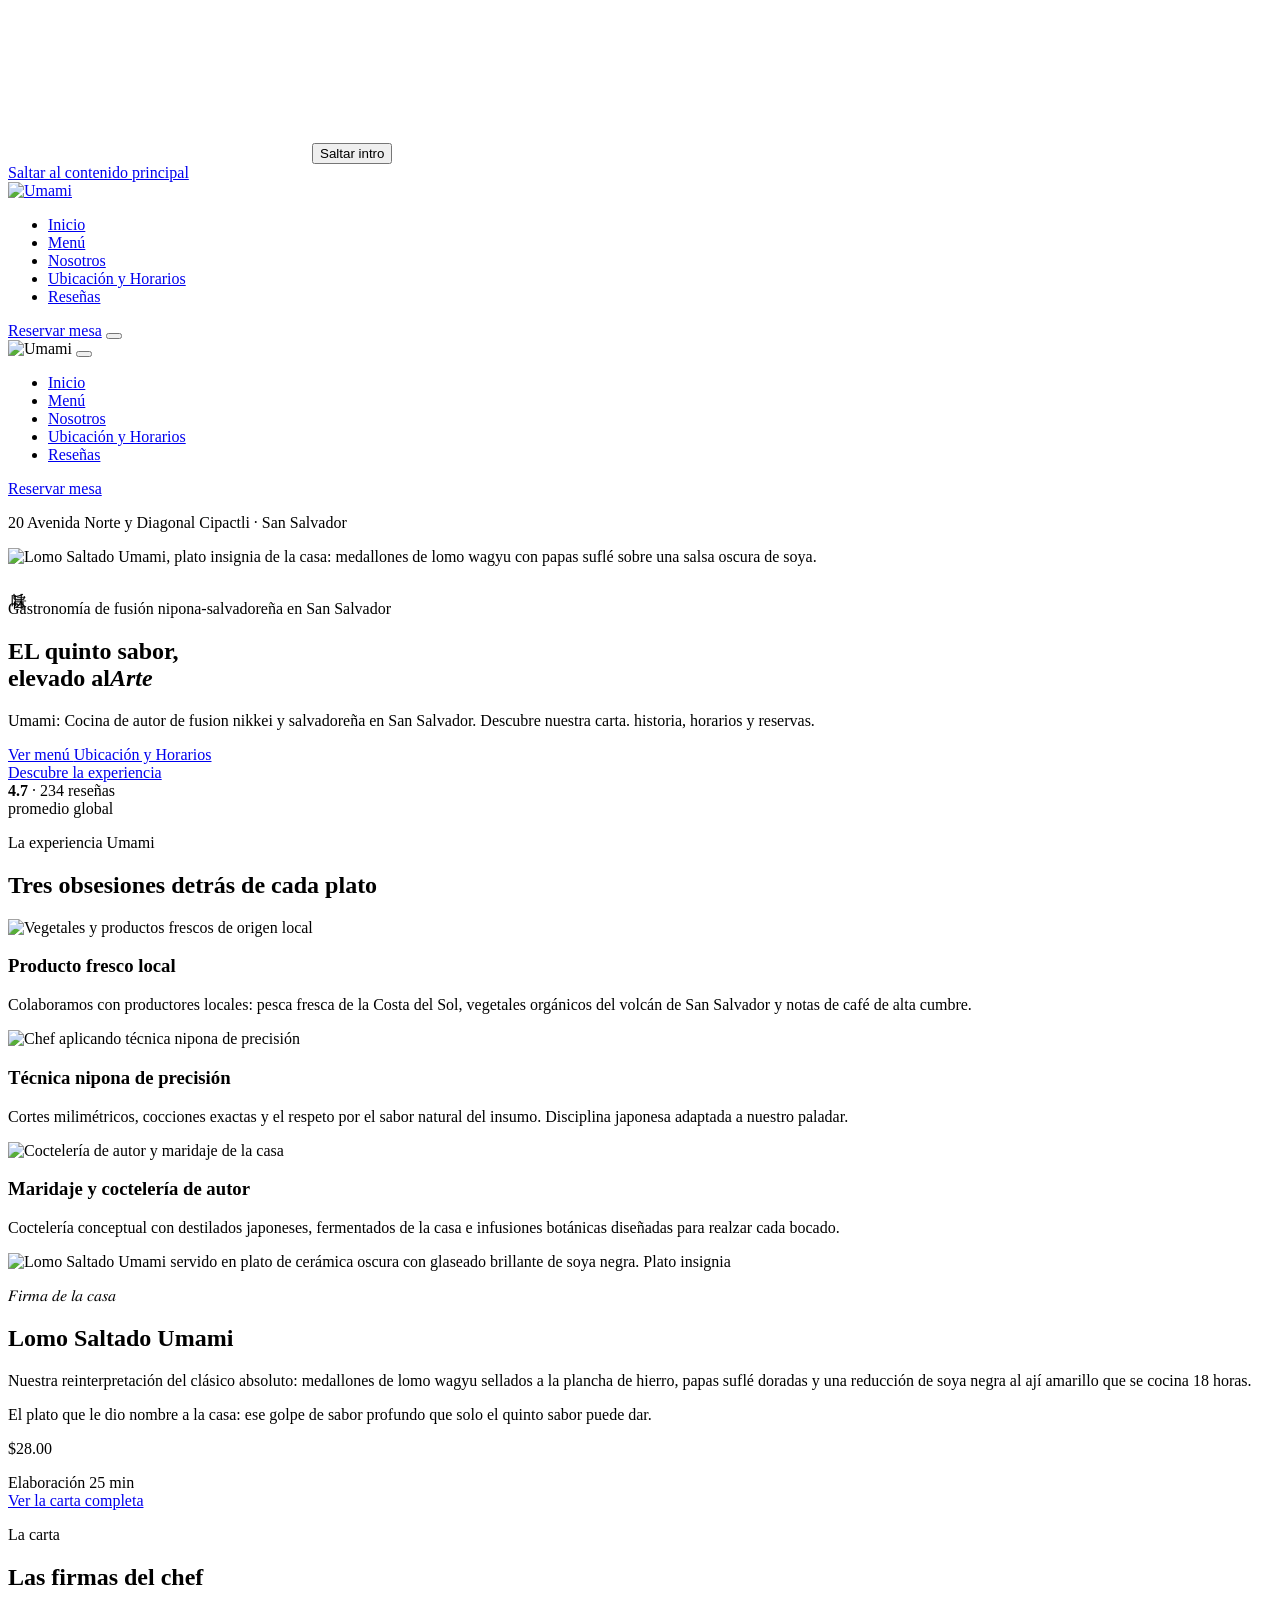
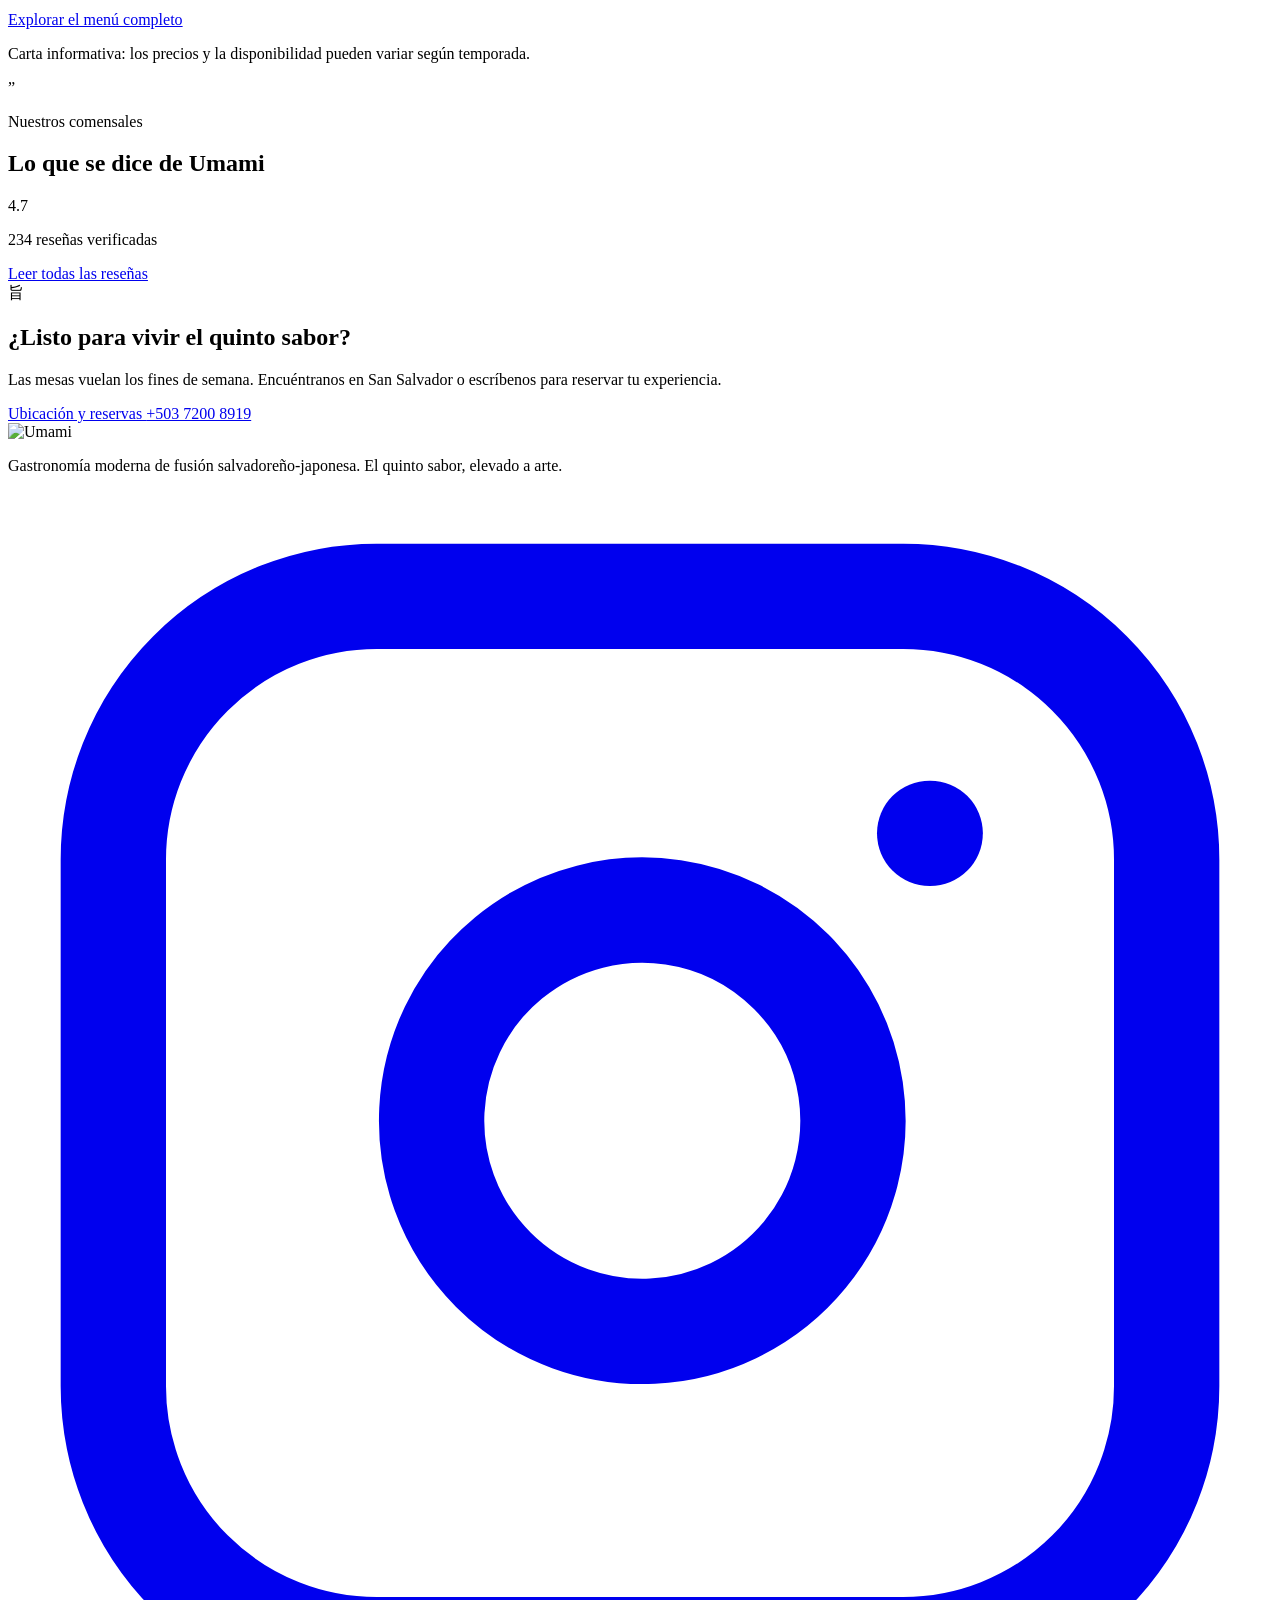
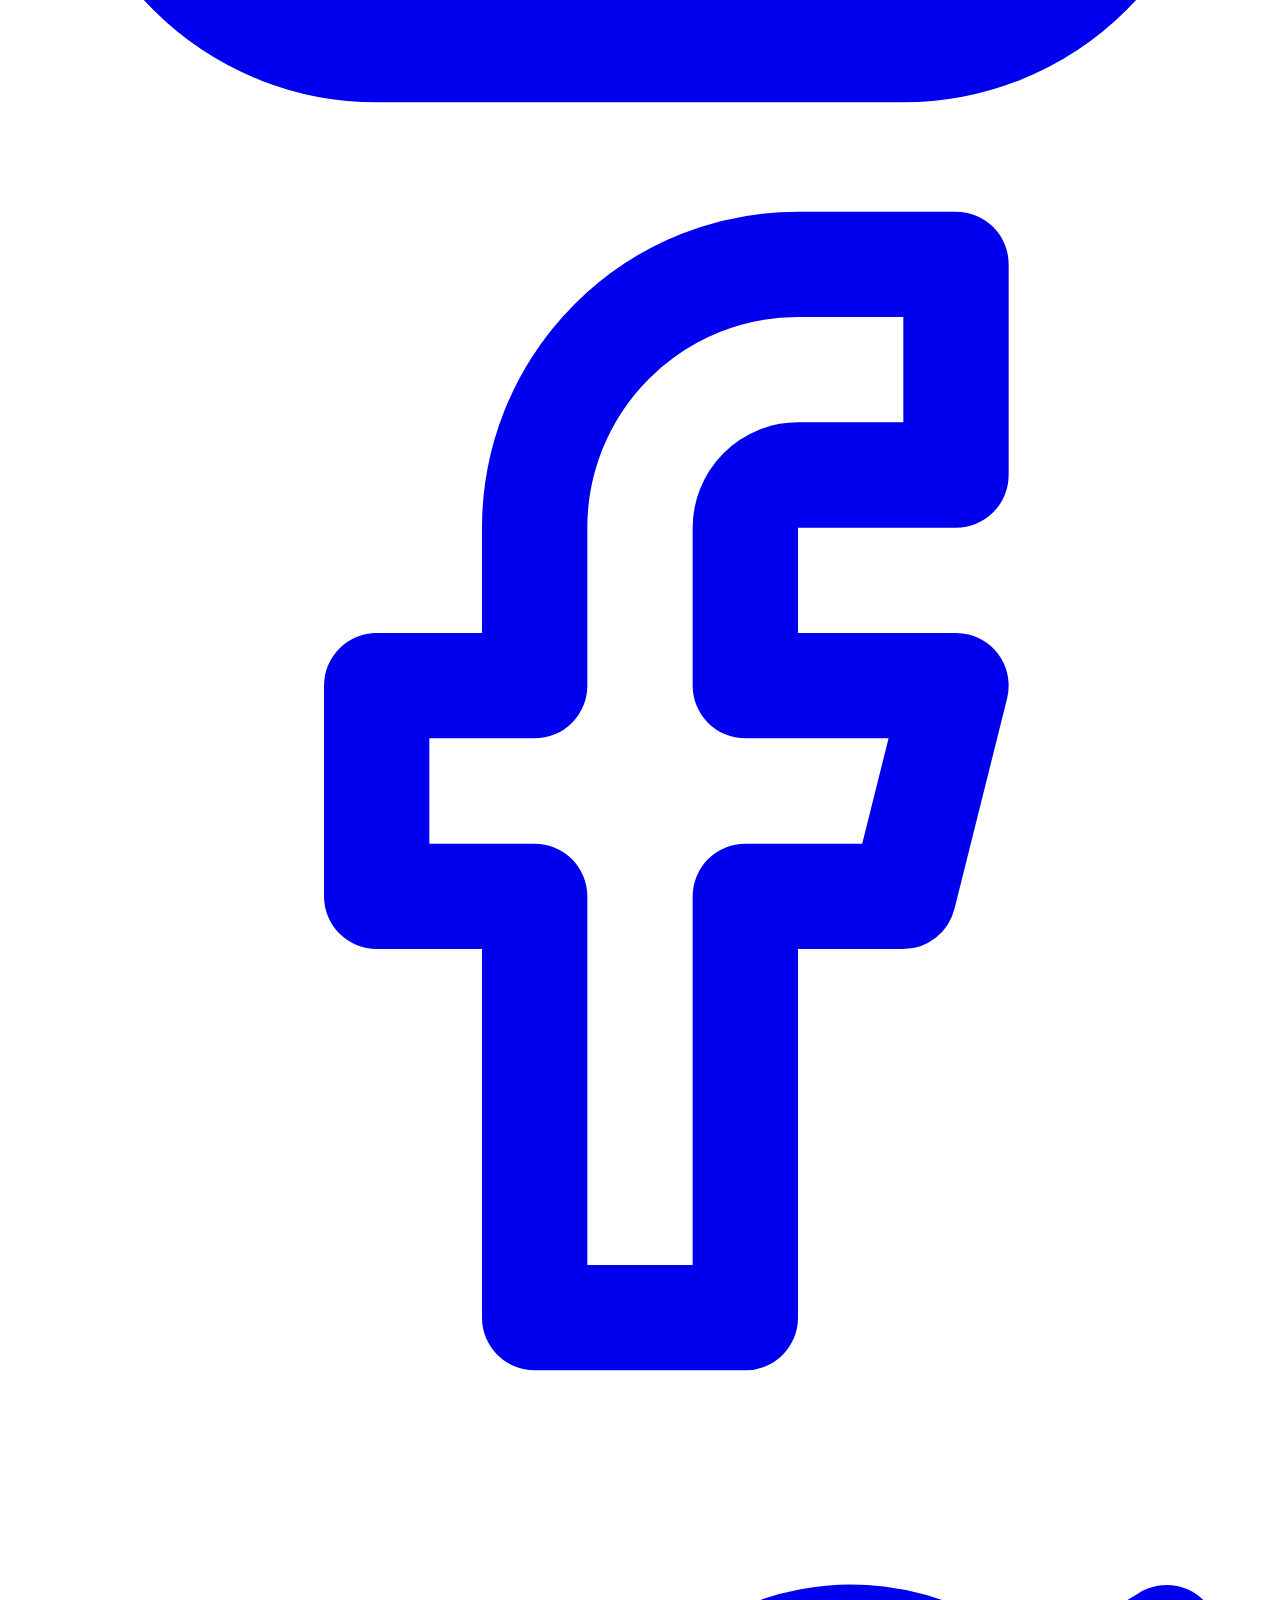
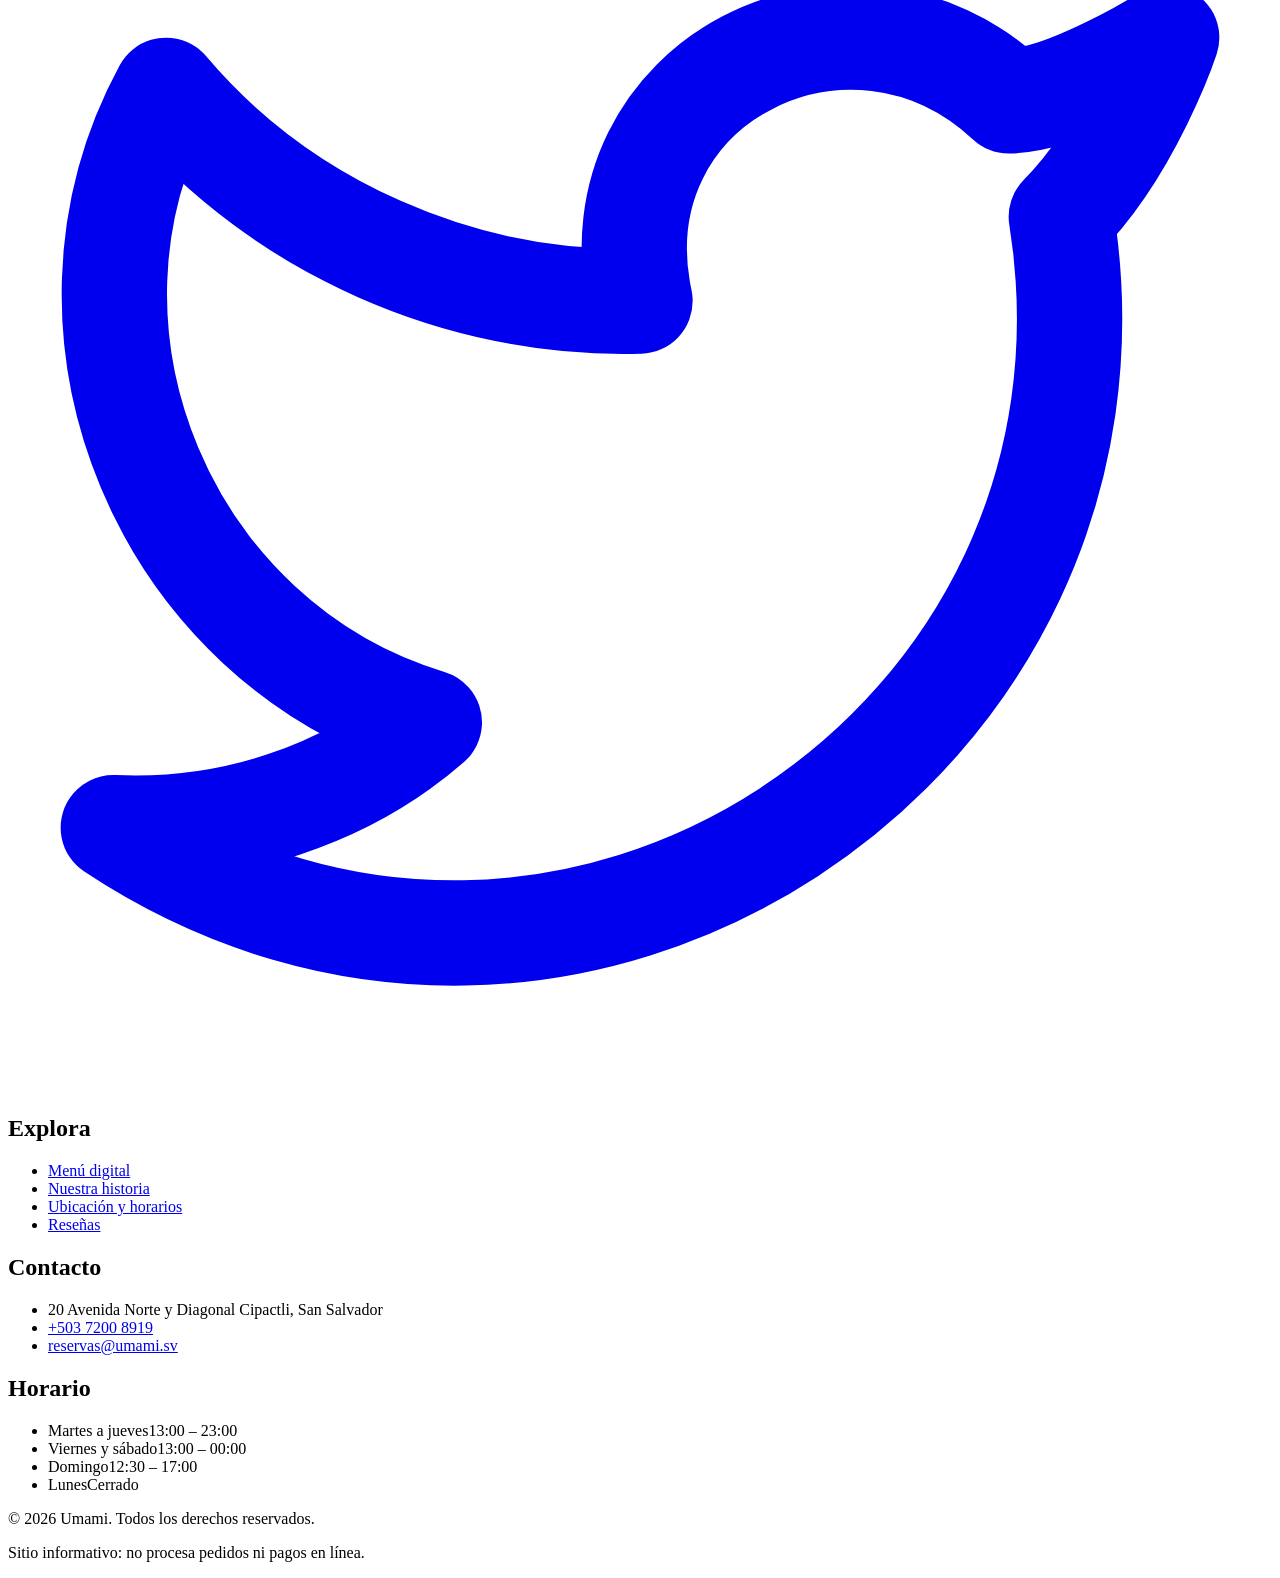
==== index.html @ e6227f7e "Fix typo in index.html text" ====
<!DOCTYPE html>
<html lang="es" class="scroll-smooth">
<head>
  <meta charset="UTF-8">
  <meta name="viewport" content="width=device-width, initial-scale=1.0">
  <title>Umami · Gastronomía de fusión salvadoreño-japonesa en San Salvador</title>
  <meta name="description" content="Umami: cocina de autor de fusión salvadoreño-japonesa en San Salvador. Descubre nuestra carta, historia, horarios y las reseñas de nuestros comensales.">
  <script>document.documentElement.classList.add('js');</script>
  <script>(function(){try{if(sessionStorage.getItem('umami_intro_visto')){document.documentElement.classList.add('intro-omitir');}}catch(e){}})();</script>
  <link rel="icon" type="image/svg+xml" href="assets/img/favicon.svg">
  <link rel="preconnect" href="https://fonts.googleapis.com">
  <link rel="preconnect" href="https://fonts.gstatic.com" crossorigin>
  <link href="https://fonts.googleapis.com/css2?family=Playfair+Display:ital,wght@0,500;0,600;0,700;1,500&family=Plus+Jakarta+Sans:wght@400;500;600;700&display=swap" rel="stylesheet">
  <script src="https://cdn.tailwindcss.com"></script>
  <script>
    tailwind.config = {
      theme: {
        extend: {
          colors: {
            terracota: { DEFAULT: '#E05A47', dark: '#C74736', deep: '#A93A2B', soft: '#FBEAE7' },
            oliva: { DEFAULT: '#4A5D4E', dark: '#38473B', ink: '#2F3B31', soft: '#EDF1EC' },
            dorado: { DEFAULT: '#D4AF37', light: '#E6CE7E' },
            crema: { DEFAULT: '#FDFBF7', sand: '#F4F4F2' },
            carbon: { DEFAULT: '#2B2B2B', soft: '#555555', mute: '#6E6A63' }
          },
          fontFamily: {
            display: ['"Playfair Display"', 'Georgia', 'serif'],
            sans: ['"Plus Jakarta Sans"', 'system-ui', 'sans-serif']
          }
        }
      }
    }
  </script>
  <link rel="stylesheet" href="assets/css/styles.css">
</head>
<body class="bg-crema text-carbon font-sans antialiased intro-activo">

  <!-- ═══════════ INTRO LOADER (video de carga) ═══════════ -->
  <div id="intro-loader" class="intro-loader" role="presentation">
    <video id="intro-video" class="intro-video" autoplay muted playsinline preload="auto">
      <source src="assets/video/intro.mp4" type="video/mp4">
    </video>
    <button type="button" id="intro-skip" class="intro-skip">Saltar intro</button>
  </div>

  <a class="skip-link" href="#contenido">Saltar al contenido principal</a>

  <!-- ═══════════ HEADER / NAVBAR (en Flask: partial compartido en base.html) ═══════════ -->
  <header id="site-header">
    <nav class="max-w-7xl mx-auto flex items-center justify-between gap-4 px-4 sm:px-6 lg:px-8 h-16 lg:h-20" aria-label="Navegación principal">
      <a href="index.html" class="brand" aria-label="Umami — Inicio">
        <img src="assets/img/logo.png" alt="Umami" class="brand-logo">
      </a>
      <ul class="hidden lg:flex items-center gap-8">
        <li><a class="nav-link" href="index.html" aria-current="page">Inicio</a></li>
        <li><a class="nav-link" href="menu.html">Menú</a></li>
        <li><a class="nav-link" href="nosotros.html">Nosotros</a></li>
        <li><a class="nav-link" href="ubicacion.html">Ubicación y Horarios</a></li>
        <li><a class="nav-link" href="resenas.html">Reseñas</a></li>
      </ul>
      <a href="ubicacion.html#reservas" class="btn btn-primary btn-sm hidden lg:inline-flex">Reservar mesa</a>
      <button id="menu-toggle" class="menu-toggle lg:hidden" aria-expanded="false" aria-controls="mobile-menu" aria-label="Abrir menú de navegación">
        <i data-lucide="menu" aria-hidden="true"></i>
      </button>
    </nav>
  </header>

  <!-- ═══════════ MENÚ MÓVIL (overlay) ═══════════ -->
  <div id="mobile-menu" class="mobile-menu" role="dialog" aria-modal="true" aria-label="Menú de navegación" inert>
    <div class="mobile-menu-backdrop"></div>
    <div class="mobile-menu-panel">
      <div class="flex items-center justify-between mb-6">
        <span class="brand !text-carbon" aria-hidden="true">
          <img src="assets/img/logo.png" alt="Umami" class="brand-logo">
        </span>
        <button id="cerrar-menu" class="menu-toggle !text-carbon !bg-sand !border-[#E7E2D8]" aria-label="Cerrar menú de navegación">
          <i data-lucide="x" aria-hidden="true"></i>
        </button>
      </div>
      <nav aria-label="Navegación móvil" class="flex-1">
        <ul>
          <li><a class="m-link" href="index.html" aria-current="page">Inicio <i data-lucide="arrow-right" aria-hidden="true"></i></a></li>
          <li><a class="m-link" href="menu.html">Menú <i data-lucide="arrow-right" aria-hidden="true"></i></a></li>
          <li><a class="m-link" href="nosotros.html">Nosotros <i data-lucide="arrow-right" aria-hidden="true"></i></a></li>
          <li><a class="m-link" href="ubicacion.html">Ubicación y Horarios <i data-lucide="arrow-right" aria-hidden="true"></i></a></li>
          <li><a class="m-link" href="resenas.html">Reseñas <i data-lucide="arrow-right" aria-hidden="true"></i></a></li>
        </ul>
      </nav>
      <a href="ubicacion.html#reservas" class="btn btn-primary w-full mt-8">Reservar mesa</a>
      <p class="text-center text-xs text-carbon-mute mt-5 tracking-wide">20 Avenida Norte y Diagonal Cipactli · San Salvador</p>
    </div>
  </div>

  <main id="contenido">

    <!-- ═══════════ HERO ═══════════ -->
    <section class="relative min-h-[92vh] flex items-center overflow-hidden" aria-labelledby="titulo-hero">
      <img src="assets/img/hero.jpg" alt="Lomo Saltado Umami, plato insignia de la casa: medallones de lomo wagyu con papas suflé sobre una salsa oscura de soya." class="hero-img absolute inset-0 w-full h-full object-cover" width="1376" height="768">
      <div class="absolute inset-0 bg-gradient-to-r from-carbon/85 via-carbon/60 to-carbon/25" aria-hidden="true"></div>
      <div class="absolute inset-x-0 bottom-0 h-32 bg-gradient-to-t from-carbon/50 to-transparent" aria-hidden="true"></div>
      <span class="hidden xl:block absolute right-10 top-1/2 -translate-y-1/2 font-display text-[9rem] leading-none text-white/10 select-none pointer-events-none" style="writing-mode: vertical-rl" aria-hidden="true">旨味</span>

      <div class="relative max-w-7xl mx-auto px-4 sm:px-6 lg:px-8 py-28 lg:py-0 w-full">
        <div class="max-w-2xl text-white">
          <p class="reveal eyebrow on-dark mb-5">Gastronomía de fusión nipona-salvadoreña en San Salvador</p>
          <h1 id="titulo-hero" class="reveal font-display text-4xl sm:text-5xl lg:text-6xl font-semibold leading-[1.08] mb-6" data-delay="1">
            EL quinto sabor,<br>elevado al<em class="italic text-dorado-light">Arte</em>
          </h1>
          <p class="reveal text-lg sm:text-xl text-white/85 leading-relaxed max-w-xl mb-9" data-delay="2">
           Umami: Cocina de autor de fusion nikkei y salvadoreña en San Salvador. Descubre nuestra carta. historia, horarios y reservas.
          </p>
          <div class="reveal flex flex-wrap items-center gap-4" data-delay="3">
            <a href="menu.html" class="btn btn-primary">Ver menú <i data-lucide="arrow-right" aria-hidden="true"></i></a>
            <a href="ubicacion.html" class="btn btn-outline-light"><i data-lucide="map-pin" aria-hidden="true"></i> Ubicación y Horarios</a>
          </div>
          <a href="#experiencia" class="reveal inline-flex items-center gap-3 mt-12 group" data-delay="3">
            <span class="inline-flex items-center justify-center w-11 h-11 rounded-full border border-white/40 text-white transition-all duration-300 group-hover:bg-white group-hover:text-terracota-deep">
              <i data-lucide="chevron-down" class="!w-5 !h-5" aria-hidden="true"></i>
            </span>
            <span class="text-sm text-white/75 tracking-wide group-hover:text-white transition-colors duration-300">Descubre la experiencia</span>
          </a>
        </div>
      </div>

      <div class="absolute bottom-8 right-8 hidden md:flex items-center gap-3 bg-white/10 border border-white/25 backdrop-blur-md rounded-2xl px-5 py-3.5 text-white">
        <span id="preview-stars" class="stars !text-xl"></span>
        <span class="text-sm leading-tight"><strong id="preview-promedio" class="font-display text-lg">4.7</strong> · 234 reseñas<br><span class="text-white/70 text-xs">promedio global</span></span>
      </div>
    </section>

    <!-- ═══════════ EXPERIENCIA (3 pilares) ═══════════ -->
    <section id="experiencia" class="py-20 lg:py-28 bg-crema" aria-labelledby="titulo-experiencia">
      <div class="max-w-7xl mx-auto px-4 sm:px-6 lg:px-8">
        <div class="max-w-2xl mx-auto text-center mb-14">
          <p class="reveal eyebrow mb-4">La experiencia Umami</p>
          <h2 id="titulo-experiencia" class="reveal font-display text-3xl sm:text-4xl font-semibold leading-tight" data-delay="1">Tres obsesiones detrás de cada plato</h2>
        </div>
        <div class="grid gap-8 md:grid-cols-3">
          <article class="reveal pilar-card group">
            <div class="pilar-img"><img src="assets/img/iconos_a_img/producto-fresco-local.png" alt="Vegetales y productos frescos de origen local" loading="lazy"></div>
            <div class="pilar-body">
              <h3 class="font-display text-xl font-semibold mb-2.5">Producto fresco local</h3>
              <p class="text-carbon-mute leading-relaxed text-[15px]">Colaboramos con productores locales: pesca fresca de la Costa del Sol, vegetales orgánicos del volcán de San Salvador y notas de café de alta cumbre.</p>
            </div>
          </article>
          <article class="reveal pilar-card group" data-delay="1">
            <div class="pilar-img"><img src="assets/img/iconos_a_img/tecnica-nipona-precision.png" alt="Chef aplicando técnica nipona de precisión" loading="lazy"></div>
            <div class="pilar-body">
              <h3 class="font-display text-xl font-semibold mb-2.5">Técnica nipona de precisión</h3>
              <p class="text-carbon-mute leading-relaxed text-[15px]">Cortes milimétricos, cocciones exactas y el respeto por el sabor natural del insumo. Disciplina japonesa adaptada a nuestro paladar.</p>
            </div>
          </article>
          <article class="reveal pilar-card group" data-delay="2">
            <div class="pilar-img"><img src="assets/img/iconos_a_img/maridaje-cocteleria-autor.png" alt="Coctelería de autor y maridaje de la casa" loading="lazy"></div>
            <div class="pilar-body">
              <h3 class="font-display text-xl font-semibold mb-2.5">Maridaje y coctelería de autor</h3>
              <p class="text-carbon-mute leading-relaxed text-[15px]">Coctelería conceptual con destilados japoneses, fermentados de la casa e infusiones botánicas diseñadas para realzar cada bocado.</p>
            </div>
          </article>
        </div>
      </div>
    </section>

    <!-- ═══════════ PLATO INSIGNIA ═══════════ -->
    <section class="py-20 lg:py-28 bg-crema-sand" aria-labelledby="titulo-insignia">
      <div class="max-w-7xl mx-auto px-4 sm:px-6 lg:px-8 grid lg:grid-cols-2 gap-12 lg:gap-16 items-center">
        <div class="reveal vitrina aspect-[4/3] shadow-2xl">
          <img src="assets/img/platos/lomo-umami.jpg" alt="Lomo Saltado Umami servido en plato de cerámica oscura con glaseado brillante de soya negra." loading="lazy" width="900" height="672">
          <span class="badge badge-chef absolute left-4 top-4 !text-[13px] !py-1.5 !px-3"><i data-lucide="star" aria-hidden="true"></i> Plato insignia</span>
        </div>
        <div>
          <p class="reveal eyebrow mb-4">𝐹𝑖𝑟𝑚𝑎 𝑑𝑒 𝑙𝑎 𝑐𝑎𝑠𝑎</p>
          <h2 id="titulo-insignia" class="reveal font-display text-3xl sm:text-4xl font-semibold leading-tight mb-5" data-delay="1">Lomo Saltado Umami</h2>
          <p class="reveal text-carbon-mute leading-relaxed mb-4" data-delay="1">
            Nuestra reinterpretación del clásico absoluto: medallones de lomo wagyu sellados a la plancha de hierro, papas suflé doradas y una reducción de soya negra al ají amarillo que se cocina 18 horas.
          </p>
          <p class="reveal text-carbon-mute leading-relaxed mb-8" data-delay="1">
            El plato que le dio nombre a la casa: ese golpe de sabor profundo que solo el quinto sabor puede dar.
          </p>
          <div class="reveal flex flex-wrap items-center gap-6" data-delay="2">
            <p class="font-display text-3xl font-bold text-terracota-deep">$28.00</p>
            <div class="flex items-center gap-2 text-sm text-carbon-mute">
              <i data-lucide="timer" class="!w-4 !h-4 text-terracota-dark" aria-hidden="true"></i> Elaboración 25 min
            </div>
            <a href="menu.html" class="btn btn-outline-dark">Ver la carta completa <i data-lucide="arrow-right" aria-hidden="true"></i></a>
          </div>
        </div>
      </div>
    </section>

    <!-- ═══════════ DESTACADOS DEL MENÚ ═══════════ -->
    <section class="py-20 lg:py-28 bg-crema" aria-labelledby="titulo-destacados">
      <div class="max-w-7xl mx-auto px-4 sm:px-6 lg:px-8">
        <div class="flex flex-wrap items-end justify-between gap-6 mb-12">
          <div class="max-w-xl">
            <p class="reveal eyebrow mb-4">La carta</p>
            <h2 id="titulo-destacados" class="reveal font-display text-3xl sm:text-4xl font-semibold leading-tight" data-delay="1">Las firmas del chef</h2>
          </div>
          <a href="menu.html" class="reveal btn btn-outline-dark" data-delay="1">Explorar el menú completo <i data-lucide="arrow-right" aria-hidden="true"></i></a>
        </div>
        <div id="destacados-grid" class="grid gap-8 sm:grid-cols-2 xl:grid-cols-4"></div>
        <p class="reveal text-center text-sm text-carbon-mute mt-10">
          <i data-lucide="info" class="!w-4 !h-4 inline-block align-[-2px] text-oliva" aria-hidden="true"></i>
          Carta informativa: los precios y la disponibilidad pueden variar según temporada.
        </p>
      </div>
    </section>

    <!-- ═══════════ TESTIMONIOS ═══════════ -->
    <section class="py-20 lg:py-28 bg-oliva-ink text-white relative overflow-hidden" aria-labelledby="titulo-testimonios">
      <span class="absolute -left-10 top-6 font-display text-[16rem] leading-none text-white/[.05] select-none pointer-events-none" aria-hidden="true">”</span>
      <div class="relative max-w-7xl mx-auto px-4 sm:px-6 lg:px-8">
        <div class="flex flex-wrap items-end justify-between gap-6 mb-12">
          <div class="max-w-xl">
            <p class="reveal eyebrow on-dark mb-4">Nuestros comensales</p>
            <h2 id="titulo-testimonios" class="reveal font-display text-3xl sm:text-4xl font-semibold leading-tight" data-delay="1">Lo que se dice de Umami</h2>
          </div>
          <div class="reveal flex items-center gap-4 bg-white/10 border border-white/20 rounded-2xl px-6 py-4" data-delay="1">
            <span class="font-display text-4xl font-bold text-dorado-light" id="preview-promedio-2">4.7</span>
            <div>
              <span id="preview-stars-2" class="stars !text-lg"></span>
              <p class="text-xs text-white/70 mt-1">234 reseñas verificadas</p>
            </div>
          </div>
        </div>
        <div id="preview-resenas" class="grid gap-6 md:grid-cols-3"></div>
        <div class="reveal mt-12 text-center">
          <a href="resenas.html" class="btn btn-light">Leer todas las reseñas <i data-lucide="arrow-right" aria-hidden="true"></i></a>
        </div>
      </div>
    </section>

    <!-- ═══════════ CTA RESERVA ═══════════ -->
    <section class="relative py-20 lg:py-24 text-carbon overflow-hidden bg-crema" aria-labelledby="titulo-cta" style="background-image:url('assets/img/fondo-hojas.png');background-size:cover;background-position:center;">
      <div class="absolute inset-0 pointer-events-none" style="background:rgba(253,251,247,.55)" aria-hidden="true"></div>
      <span class="absolute right-6 -bottom-8 font-display text-[12rem] leading-none text-carbon/10 select-none pointer-events-none" aria-hidden="true">旨</span>
      <div class="relative max-w-7xl mx-auto px-4 sm:px-6 lg:px-8 text-center">
        <h2 id="titulo-cta" class="reveal font-display text-3xl sm:text-4xl lg:text-5xl font-semibold leading-tight mb-5">¿Listo para vivir el quinto sabor?</h2>
        <p class="reveal text-carbon-soft text-lg max-w-xl mx-auto mb-9" data-delay="1">Las mesas vuelan los fines de semana. Encuéntranos en San Salvador o escríbenos para reservar tu experiencia.</p>
        <div class="reveal flex flex-wrap justify-center gap-4" data-delay="2">
          <a href="ubicacion.html#reservas" class="btn btn-primary">Ubicación y reservas <i data-lucide="map-pin" aria-hidden="true"></i></a>
          <a href="tel:+50372008919" class="btn btn-outline-dark"><i data-lucide="phone" aria-hidden="true"></i> +503 7200 8919</a>
        </div>
      </div>
    </section>
  </main>

  <!-- ═══════════ FOOTER (en Flask: partial compartido en base.html) ═══════════ -->
  <footer class="bg-carbon text-[#E8E4D9]">
    <div class="max-w-7xl mx-auto px-4 sm:px-6 lg:px-8 py-10 grid gap-8 md:grid-cols-2 lg:grid-cols-4">
      <div>
        <span class="brand !text-white mb-5"><img src="assets/img/logo.png" alt="Umami" class="brand-logo brand-logo--footer"></span>
        <p class="text-sm text-[#B9B4A8] leading-relaxed mb-6">Gastronomía moderna de fusión salvadoreño-japonesa. El quinto sabor, elevado a arte.</p>
        <div class="flex gap-3">
          <a href="https://www.instagram.com/" class="socio-link" aria-label="Instagram de Umami" rel="noopener" target="_blank"><svg class="lucide" xmlns="http://www.w3.org/2000/svg" viewBox="0 0 24 24" fill="none" stroke="currentColor" stroke-width="2" stroke-linecap="round" stroke-linejoin="round" aria-hidden="true"><rect width="20" height="20" x="2" y="2" rx="5" ry="5"/><path d="M16 11.37A4 4 0 1 1 12.63 8 4 4 0 0 1 16 11.37z"/><line x1="17.5" x2="17.51" y1="6.5" y2="6.5"/></svg></a>
          <a href="https://www.facebook.com/" class="socio-link" aria-label="Facebook de Umami" rel="noopener" target="_blank"><svg class="lucide" xmlns="http://www.w3.org/2000/svg" viewBox="0 0 24 24" fill="none" stroke="currentColor" stroke-width="2" stroke-linecap="round" stroke-linejoin="round" aria-hidden="true"><path d="M18 2h-3a5 5 0 0 0-5 5v3H7v4h3v8h4v-8h3l1-4h-4V7a1 1 0 0 1 1-1h3z"/></svg></a>
          <a href="https://x.com/" class="socio-link" aria-label="X (Twitter) de Umami" rel="noopener" target="_blank"><svg class="lucide" xmlns="http://www.w3.org/2000/svg" viewBox="0 0 24 24" fill="none" stroke="currentColor" stroke-width="2" stroke-linecap="round" stroke-linejoin="round" aria-hidden="true"><path d="M22 4s-.7 2.1-2 3.4c1.6 10-9.4 17.3-18 11.6 2.2.1 4.4-.6 6-2C3 15.5.5 9.6 3 5c2.2 2.6 5.6 4.1 9 4-.9-4.2 4-6.6 7-3.8 1.1 0 3-1.2 3-1.2z"/></svg></a>
        </div>
      </div>
      <nav aria-label="Enlaces del sitio">
        <h2 class="font-display text-lg font-semibold text-white mb-5">Explora</h2>
        <ul class="space-y-3 text-sm">
          <li><a href="menu.html" class="hover:text-dorado-light transition-colors duration-300">Menú digital</a></li>
          <li><a href="nosotros.html" class="hover:text-dorado-light transition-colors duration-300">Nuestra historia</a></li>
          <li><a href="ubicacion.html" class="hover:text-dorado-light transition-colors duration-300">Ubicación y horarios</a></li>
          <li><a href="resenas.html" class="hover:text-dorado-light transition-colors duration-300">Reseñas</a></li>
        </ul>
      </nav>
      <div>
        <h2 class="font-display text-lg font-semibold text-white mb-5">Contacto</h2>
        <ul class="space-y-3 text-sm text-[#B9B4A8]">
          <li class="dato-linea"><i data-lucide="map-pin" class="!text-terracota" aria-hidden="true"></i> 20 Avenida Norte y Diagonal Cipactli, San Salvador</li>
          <li class="dato-linea"><i data-lucide="phone" class="!text-terracota" aria-hidden="true"></i> <a href="tel:+50372008919" class="hover:text-dorado-light transition-colors duration-300">+503 7200 8919</a></li>
          <li class="dato-linea"><i data-lucide="mail" class="!text-terracota" aria-hidden="true"></i> <a href="mailto:reservas@umami.sv" class="hover:text-dorado-light transition-colors duration-300">reservas@umami.sv</a></li>
        </ul>
      </div>
      <div>
        <h2 class="font-display text-lg font-semibold text-white mb-5">Horario</h2>
        <ul class="space-y-2.5 text-sm text-[#B9B4A8]">
          <li class="flex justify-between gap-4"><span>Martes a jueves</span><span>13:00 – 23:00</span></li>
          <li class="flex justify-between gap-4"><span>Viernes y sábado</span><span>13:00 – 00:00</span></li>
          <li class="flex justify-between gap-4"><span>Domingo</span><span>12:30 – 17:00</span></li>
          <li class="flex justify-between gap-4"><span>Lunes</span><span>Cerrado</span></li>
        </ul>
      </div>
    </div>
    <div class="border-t border-white/10">
      <div class="max-w-7xl mx-auto px-4 sm:px-6 lg:px-8 py-4 flex flex-col sm:flex-row items-center justify-between gap-3 text-xs text-[#8F8A7E]">
        <p>© <span data-year>2026</span> Umami. Todos los derechos reservados.</p>
        <p>Sitio informativo: no procesa pedidos ni pagos en línea.</p>
      </div>
    </div>
  </footer>

  <script src="https://unpkg.com/lucide@latest"></script>
  <script src="assets/js/data.js"></script>
  <script src="assets/js/main.js"></script>
</body>
</html>
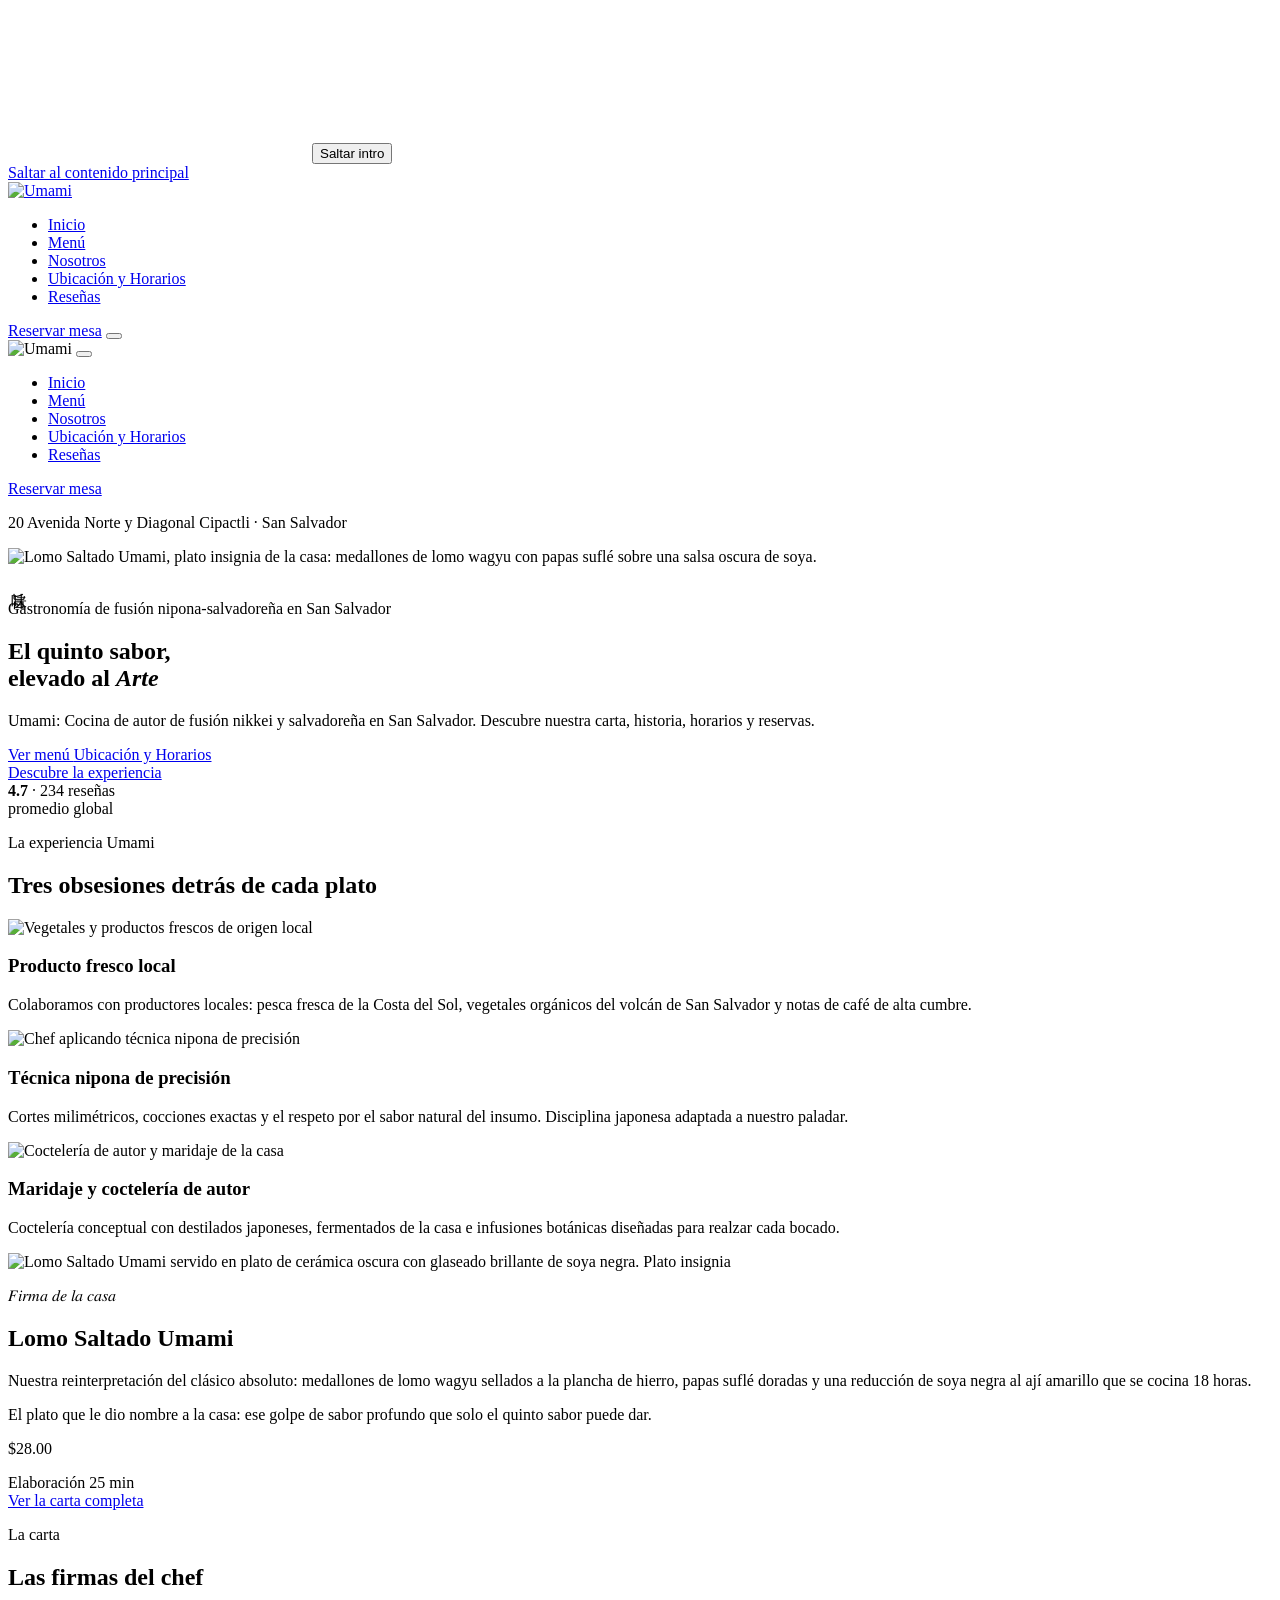
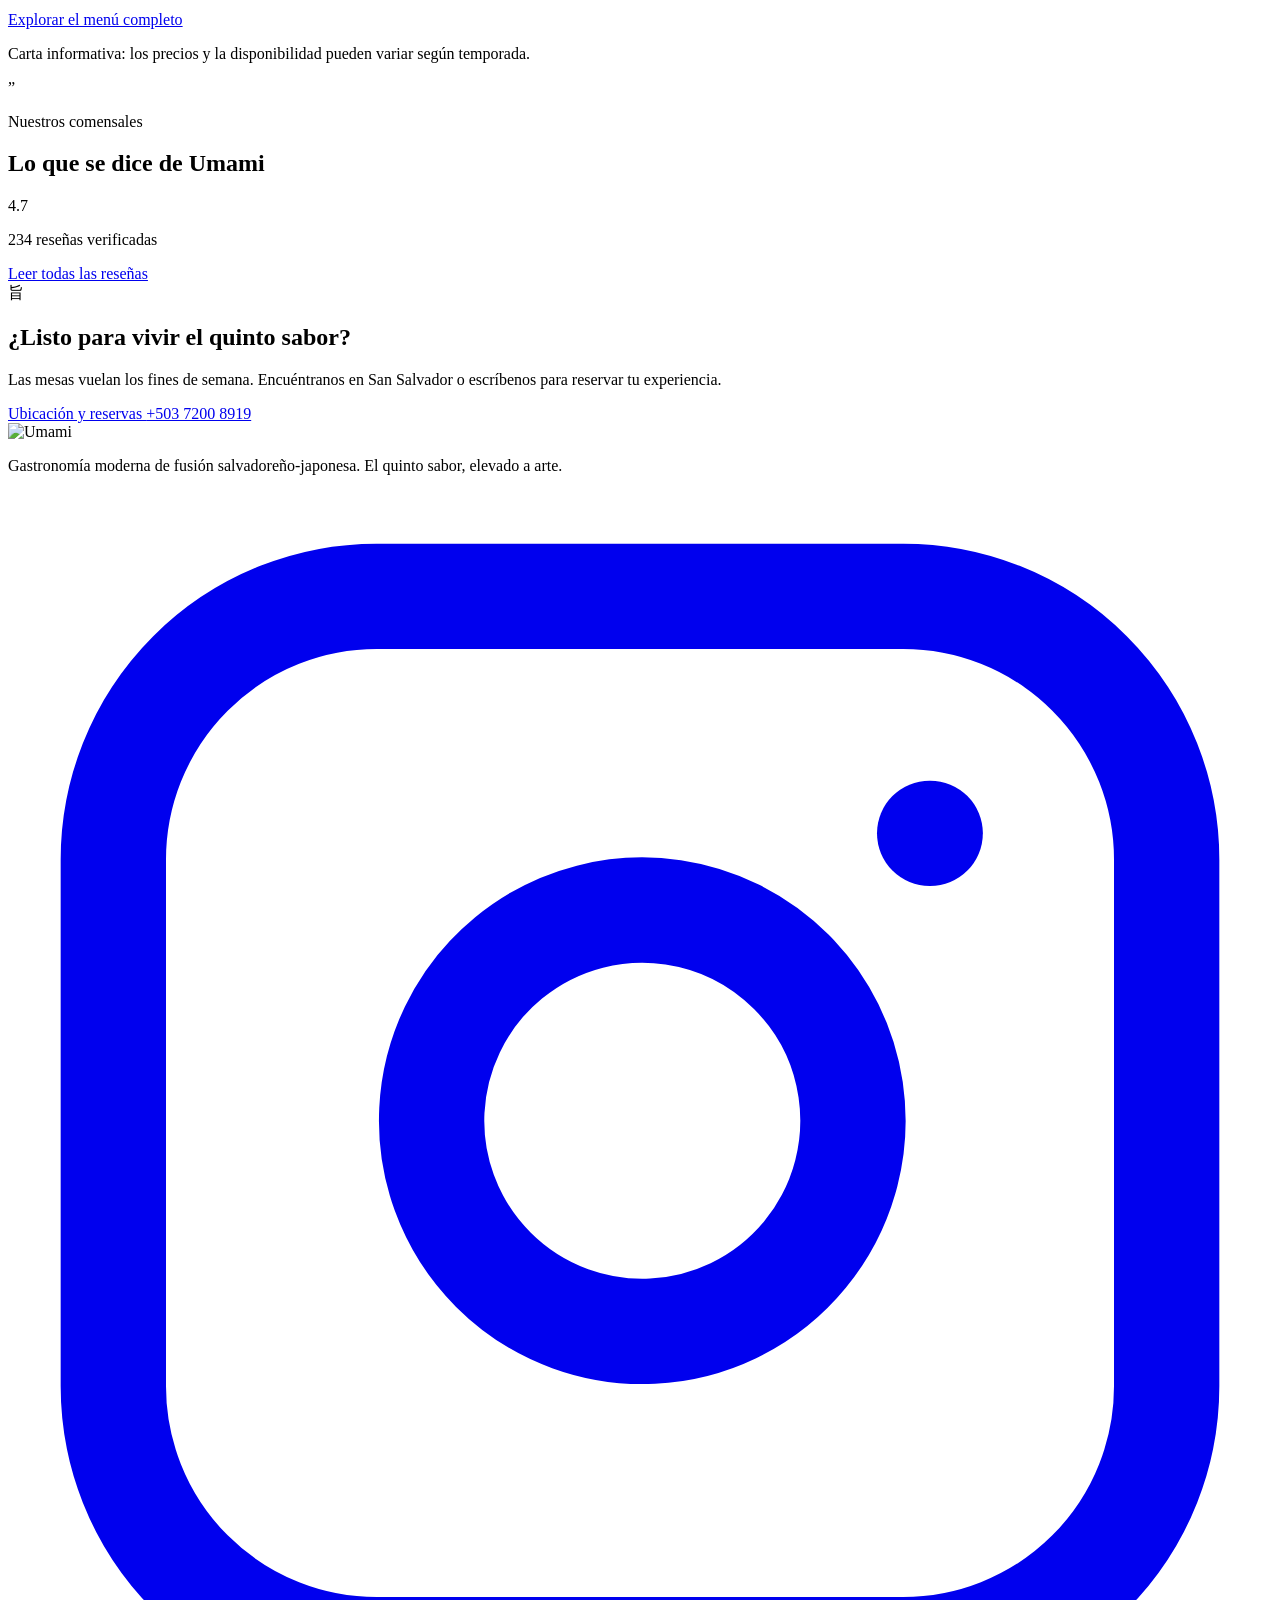
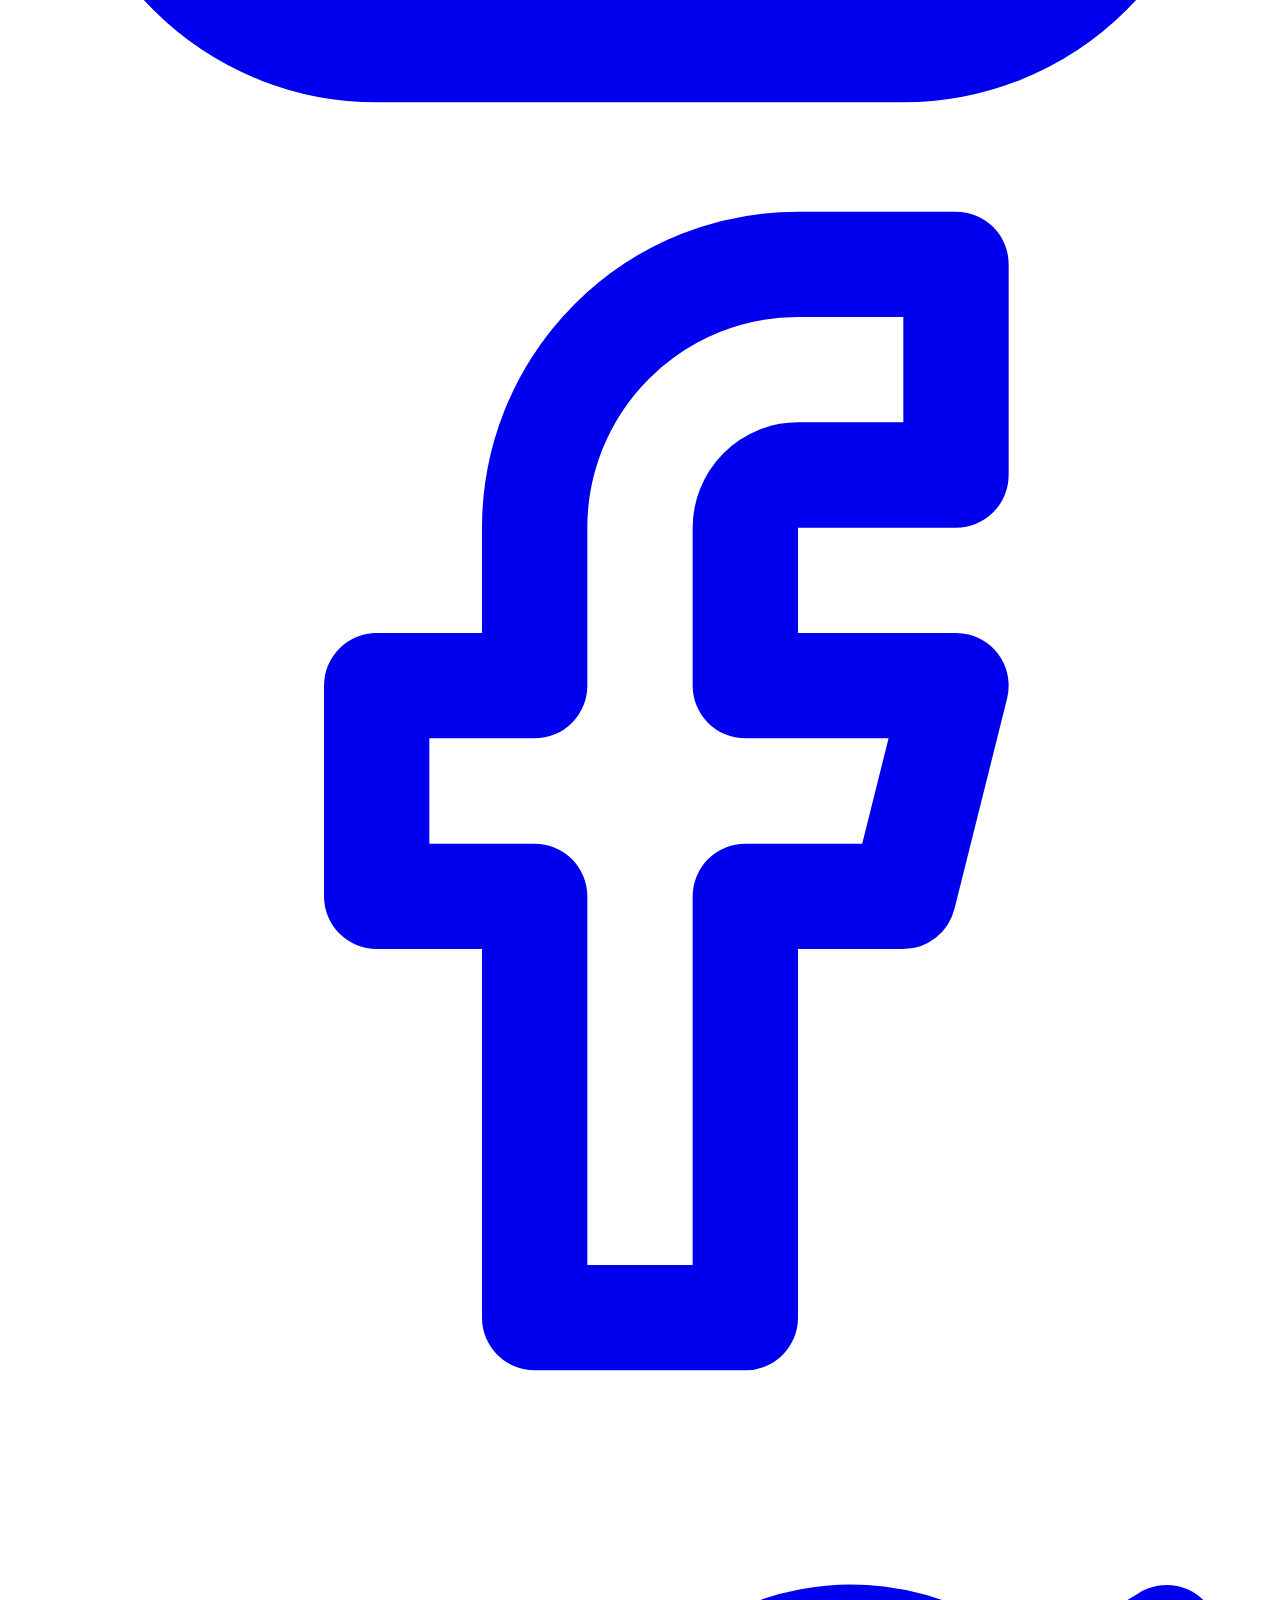
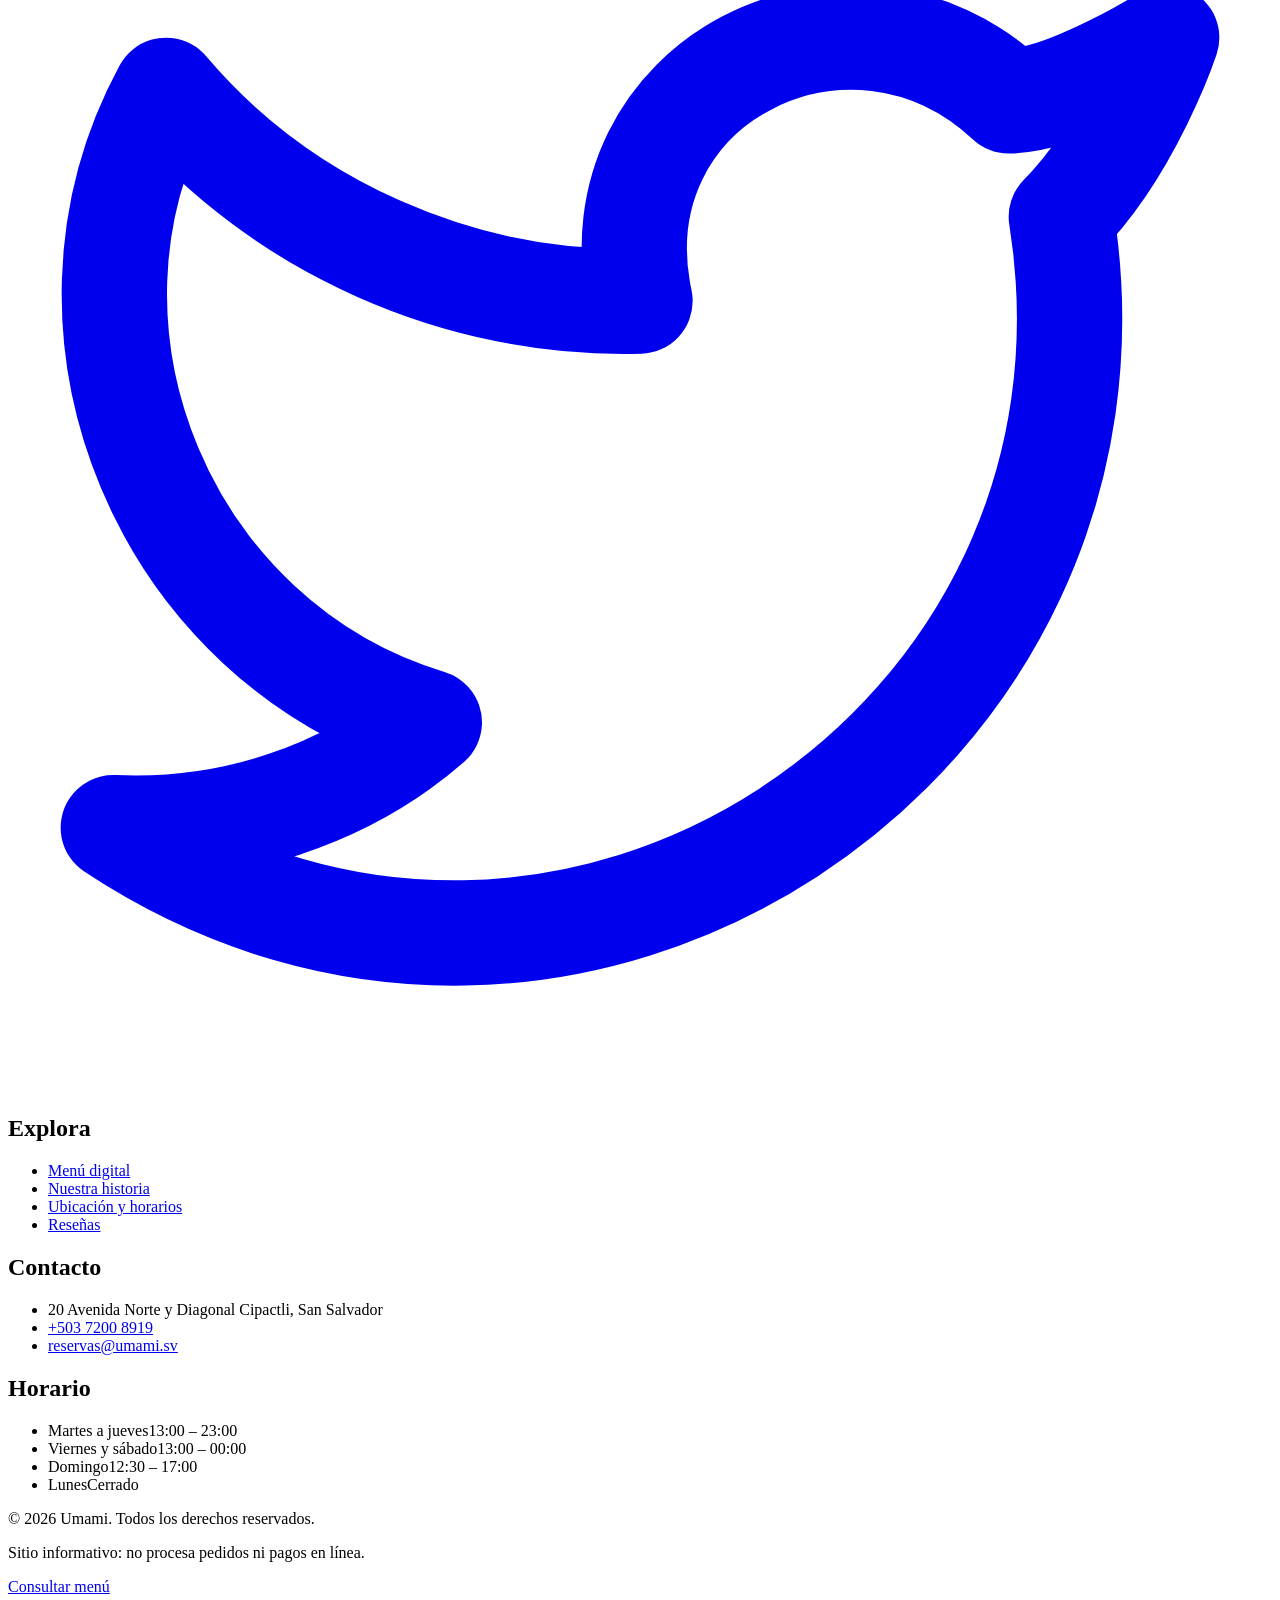
==== commit 4a929173: "Fix typos and add floating action buttons" ====
--- a/index.html
+++ b/index.html
@@ -104,10 +104,10 @@
         <div class="max-w-2xl text-white">
           <p class="reveal eyebrow on-dark mb-5">Gastronomía de fusión nipona-salvadoreña en San Salvador</p>
           <h1 id="titulo-hero" class="reveal font-display text-4xl sm:text-5xl lg:text-6xl font-semibold leading-[1.08] mb-6" data-delay="1">
-            EL quinto sabor,<br>elevado al<em class="italic text-dorado-light">Arte</em>
+            El quinto sabor,<br>elevado al <em class="italic text-dorado-light">Arte</em>
           </h1>
           <p class="reveal text-lg sm:text-xl text-white/85 leading-relaxed max-w-xl mb-9" data-delay="2">
-           Umami: Cocina de autor de fusion nikkei y salvadoreña en San Salvador. Descubre nuestra carta. historia, horarios y reservas.
+           Umami: Cocina de autor de fusión nikkei y salvadoreña en San Salvador. Descubre nuestra carta, historia, horarios y reservas.
           </p>
           <div class="reveal flex flex-wrap items-center gap-4" data-delay="3">
             <a href="menu.html" class="btn btn-primary">Ver menú <i data-lucide="arrow-right" aria-hidden="true"></i></a>
@@ -292,6 +292,14 @@
     </div>
   </footer>
 
+  <!-- ═══════════ BOTONES FLOTANTES (acciones rápidas) ═══════════ -->
+  <div class="fab-acciones" aria-label="Acciones rápidas">
+    <a href="menu.html" class="fab-btn fab-menu" aria-label="Consultar menú">
+      <i data-lucide="utensils" aria-hidden="true"></i>
+      <span class="fab-texto">Consultar menú</span>
+    </a>
+  </div>
+
   <script src="https://unpkg.com/lucide@latest"></script>
   <script src="assets/js/data.js"></script>
   <script src="assets/js/main.js"></script>
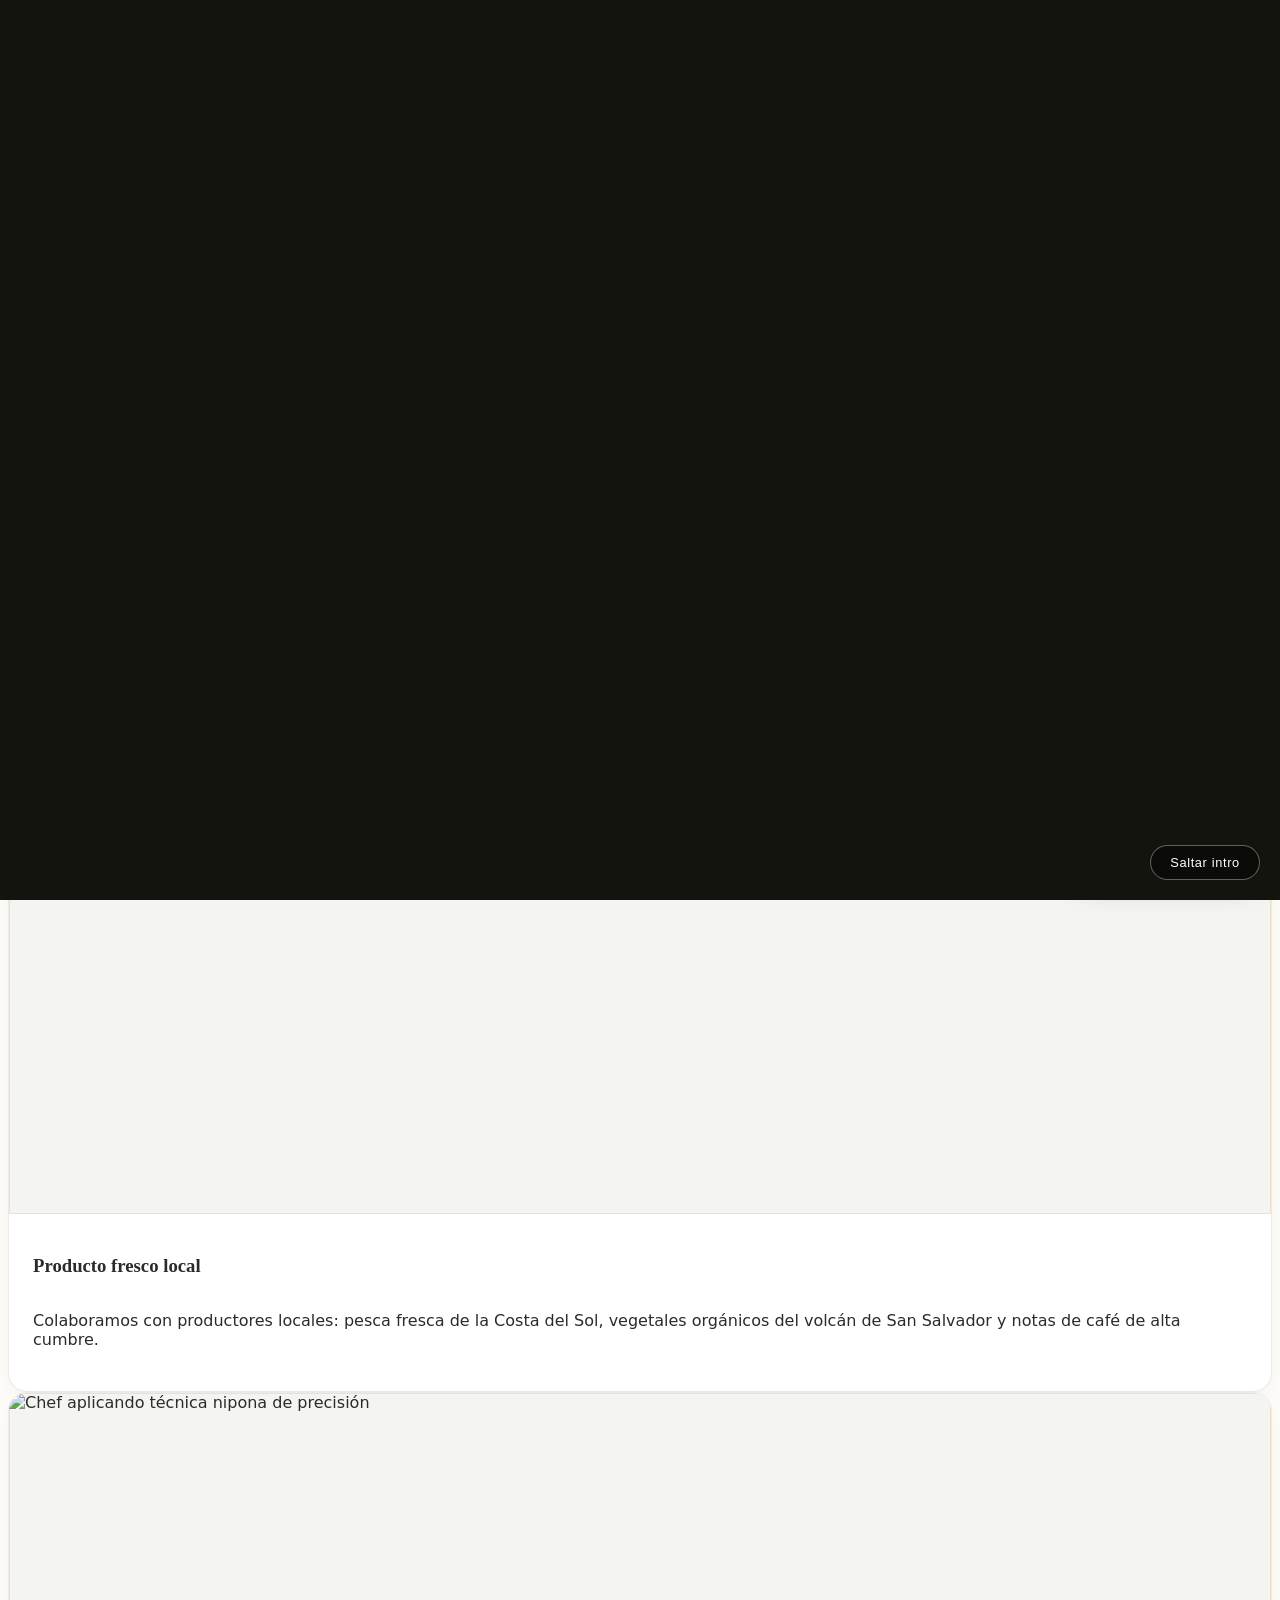
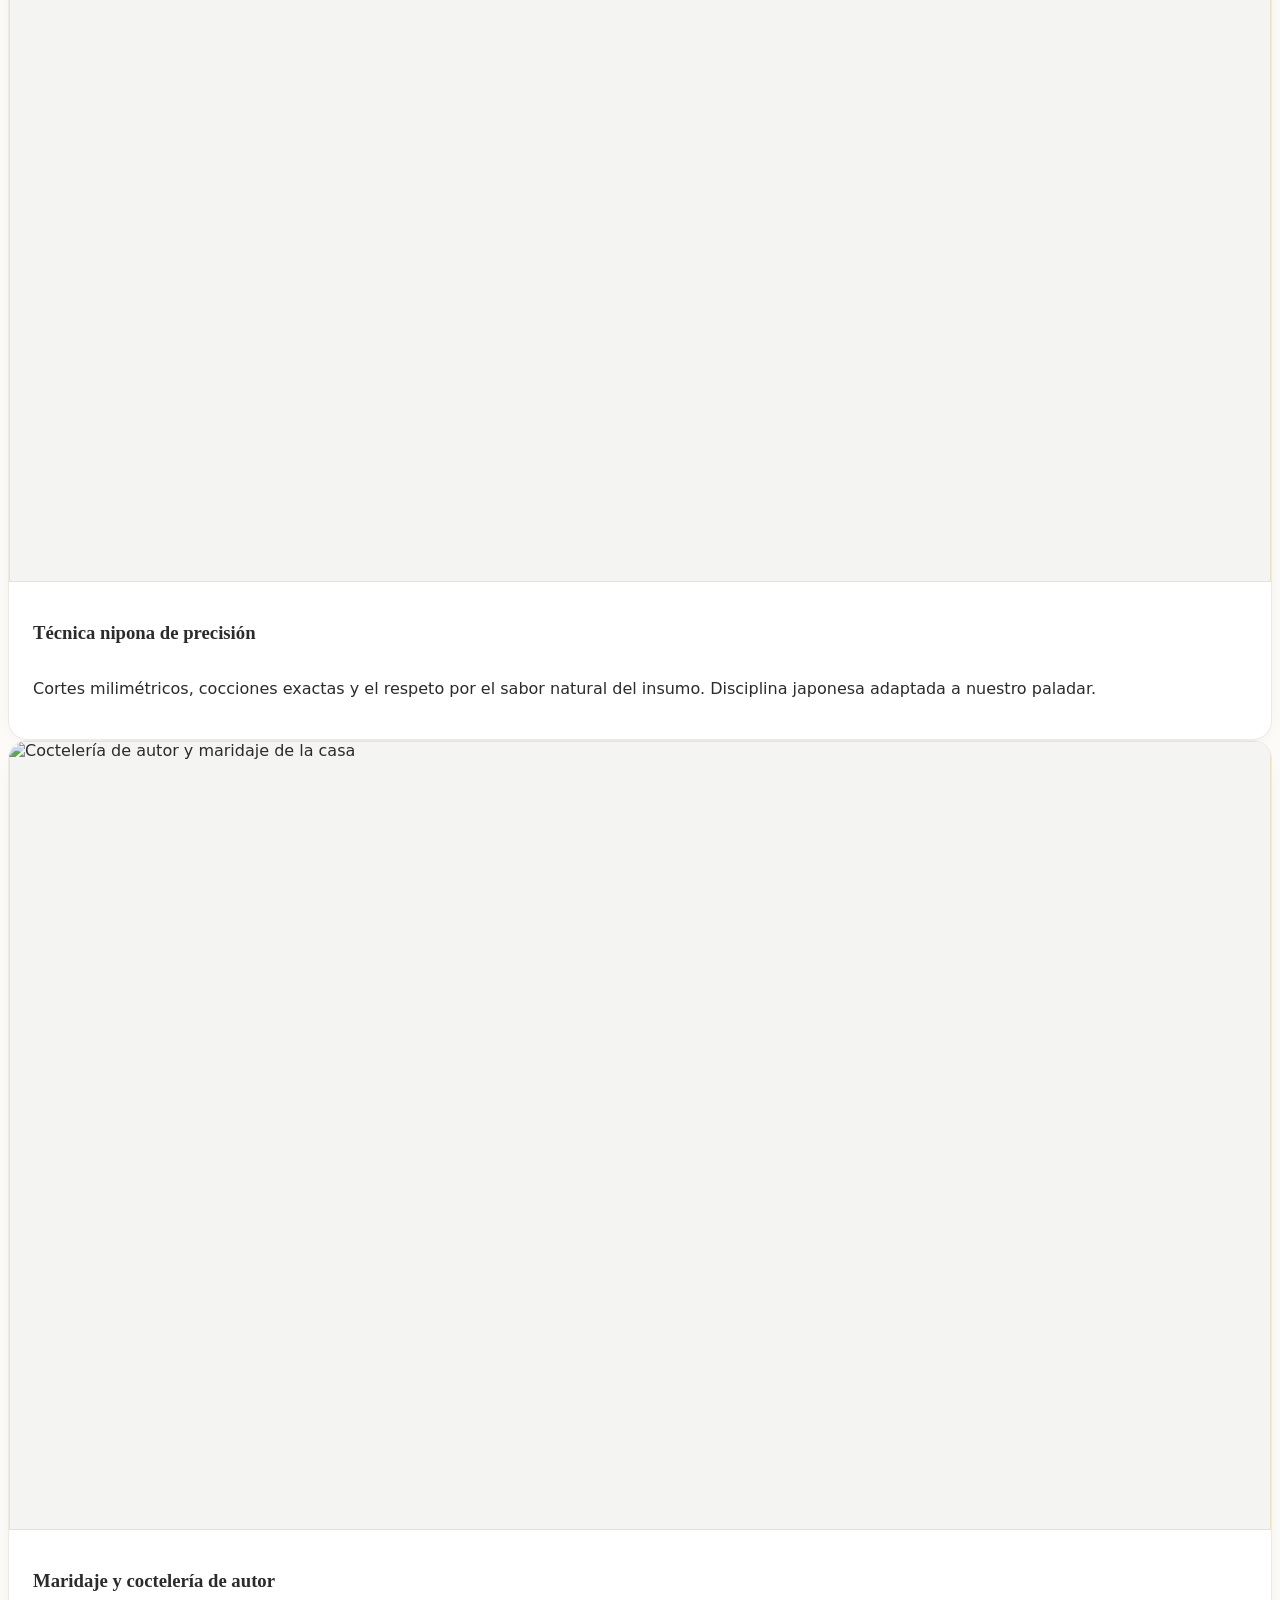
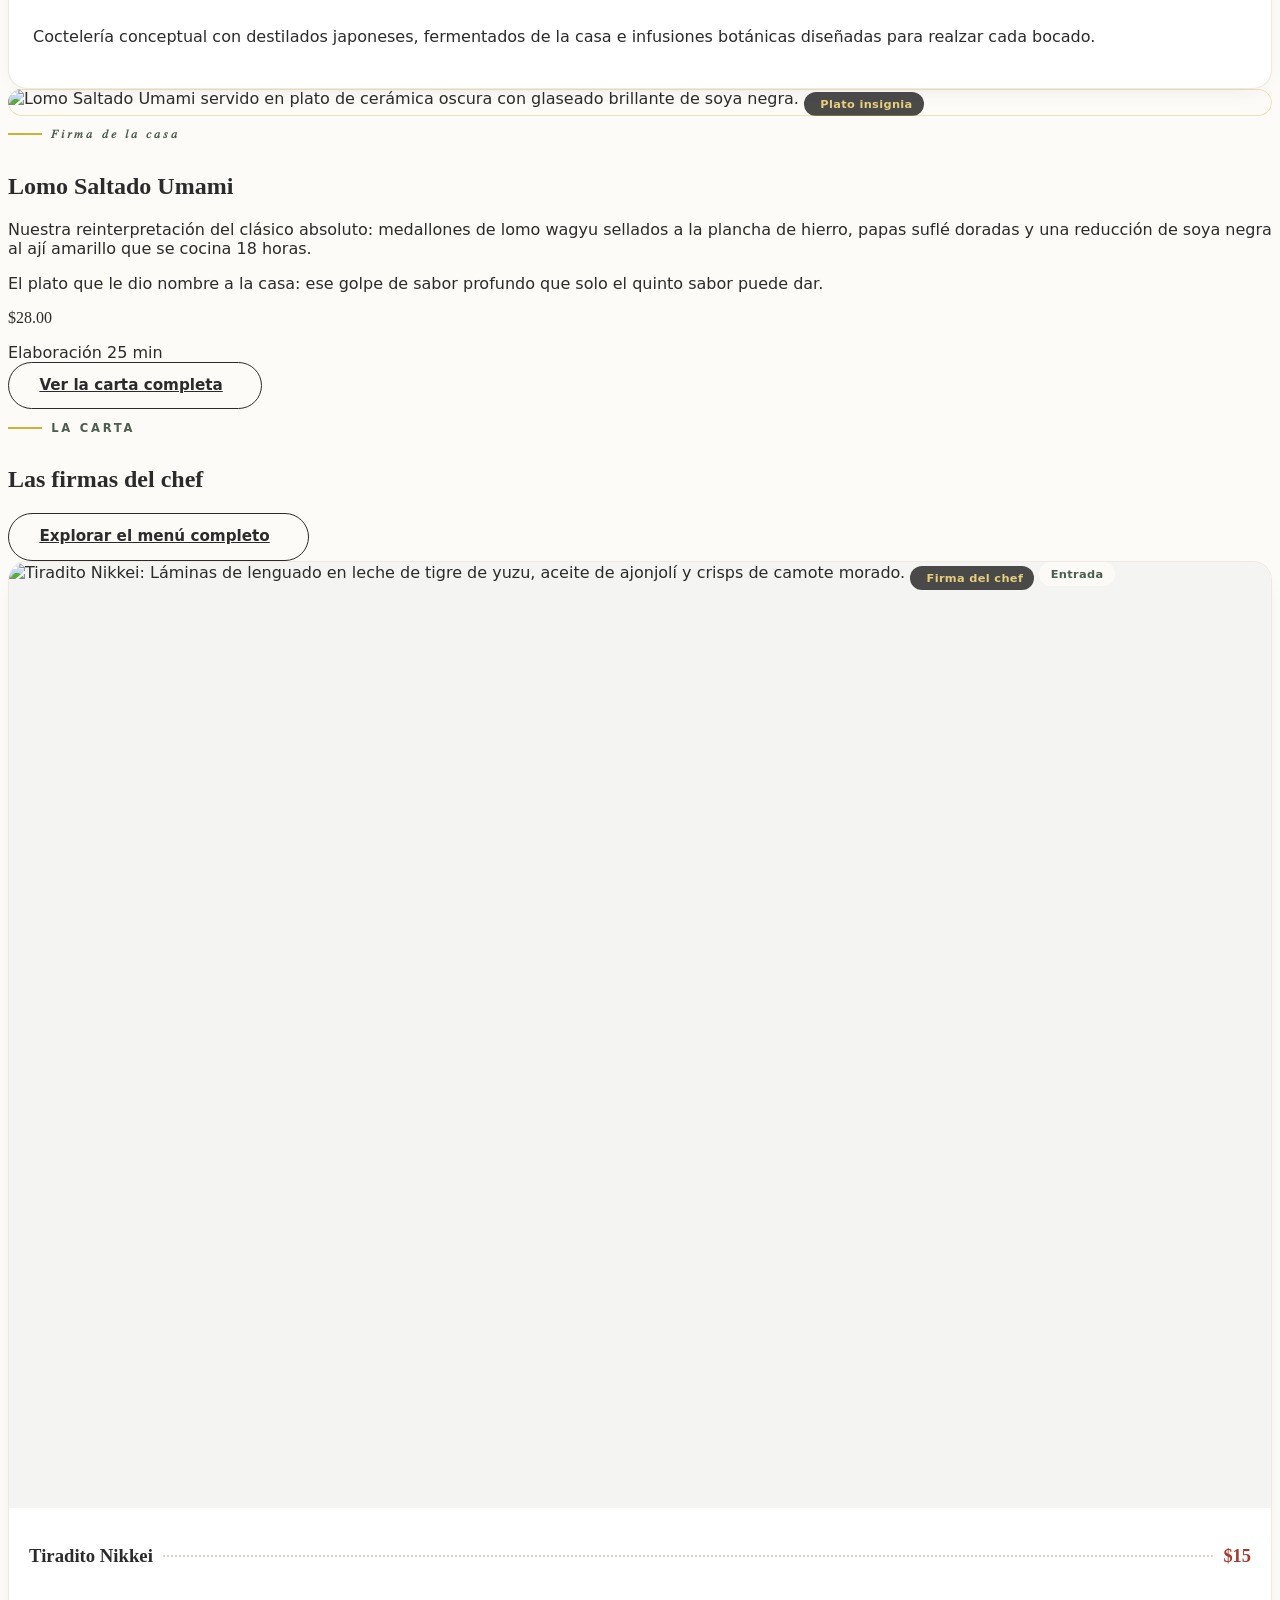
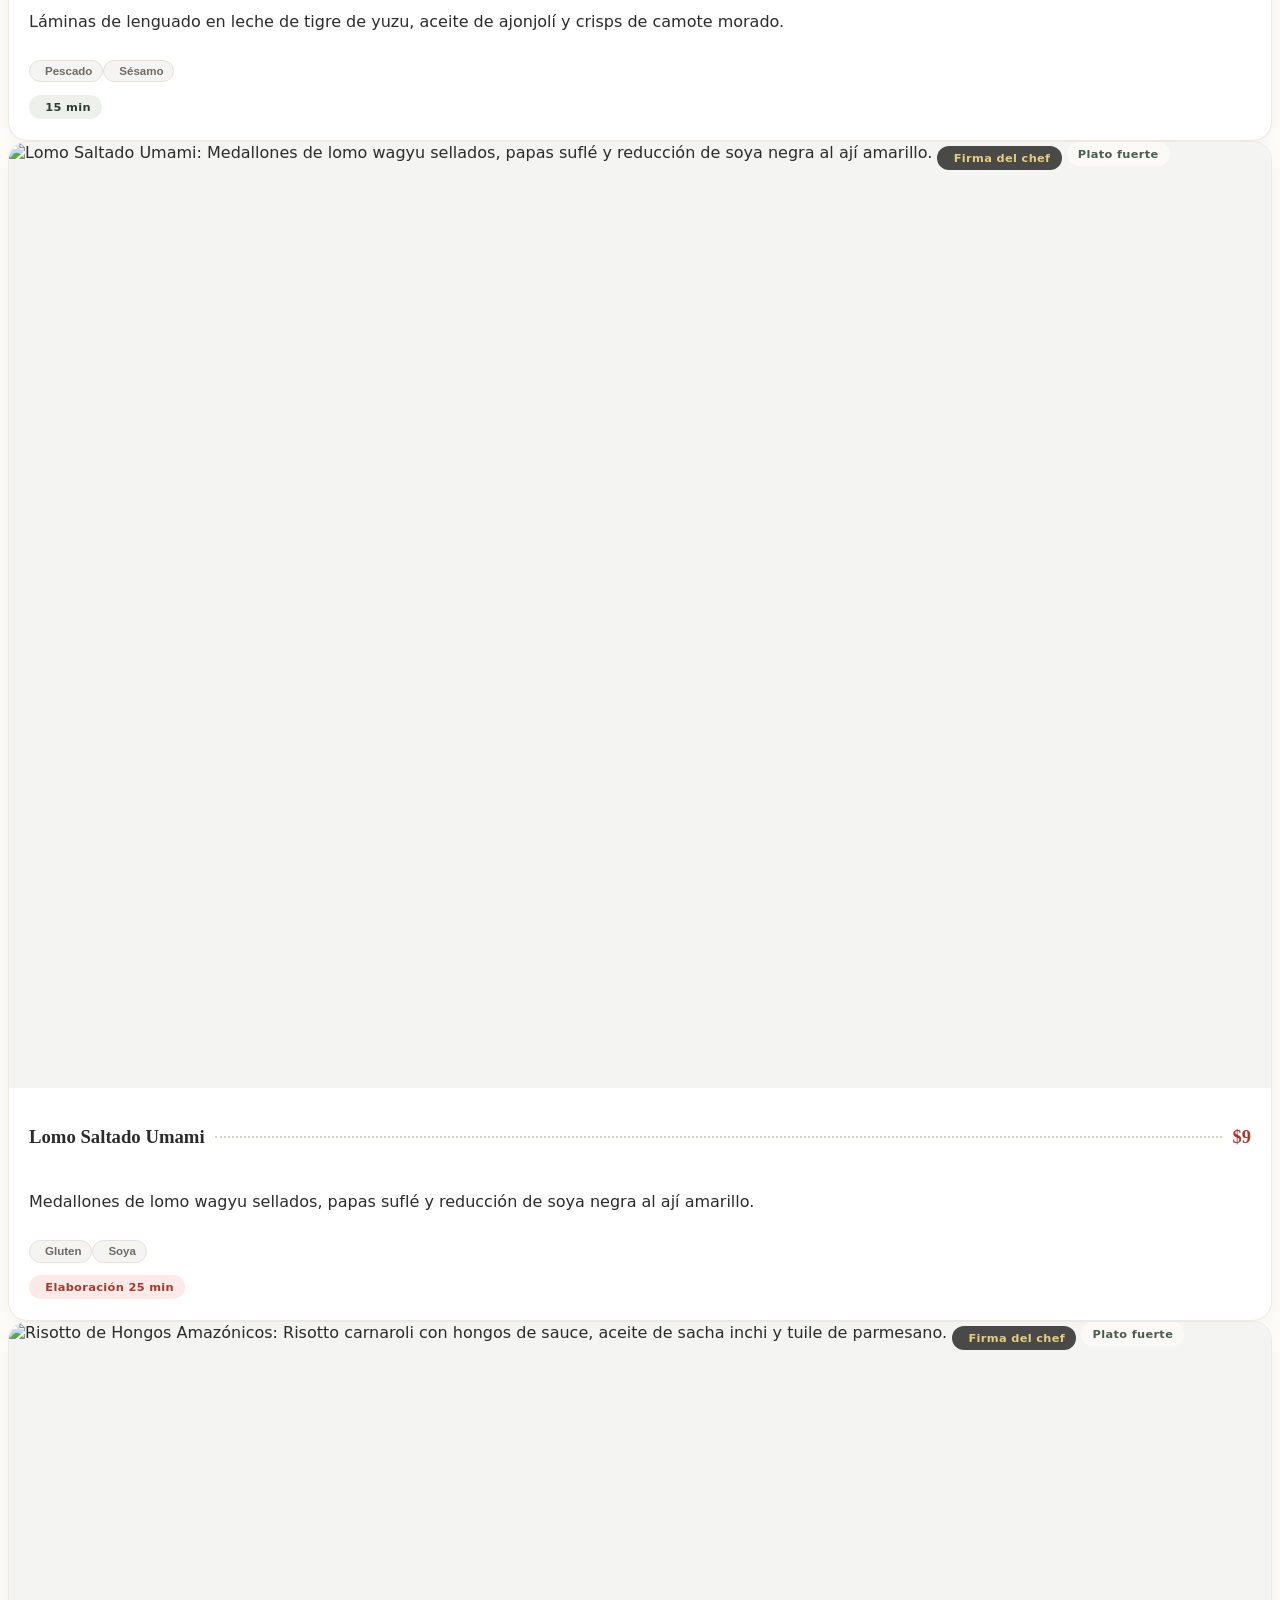
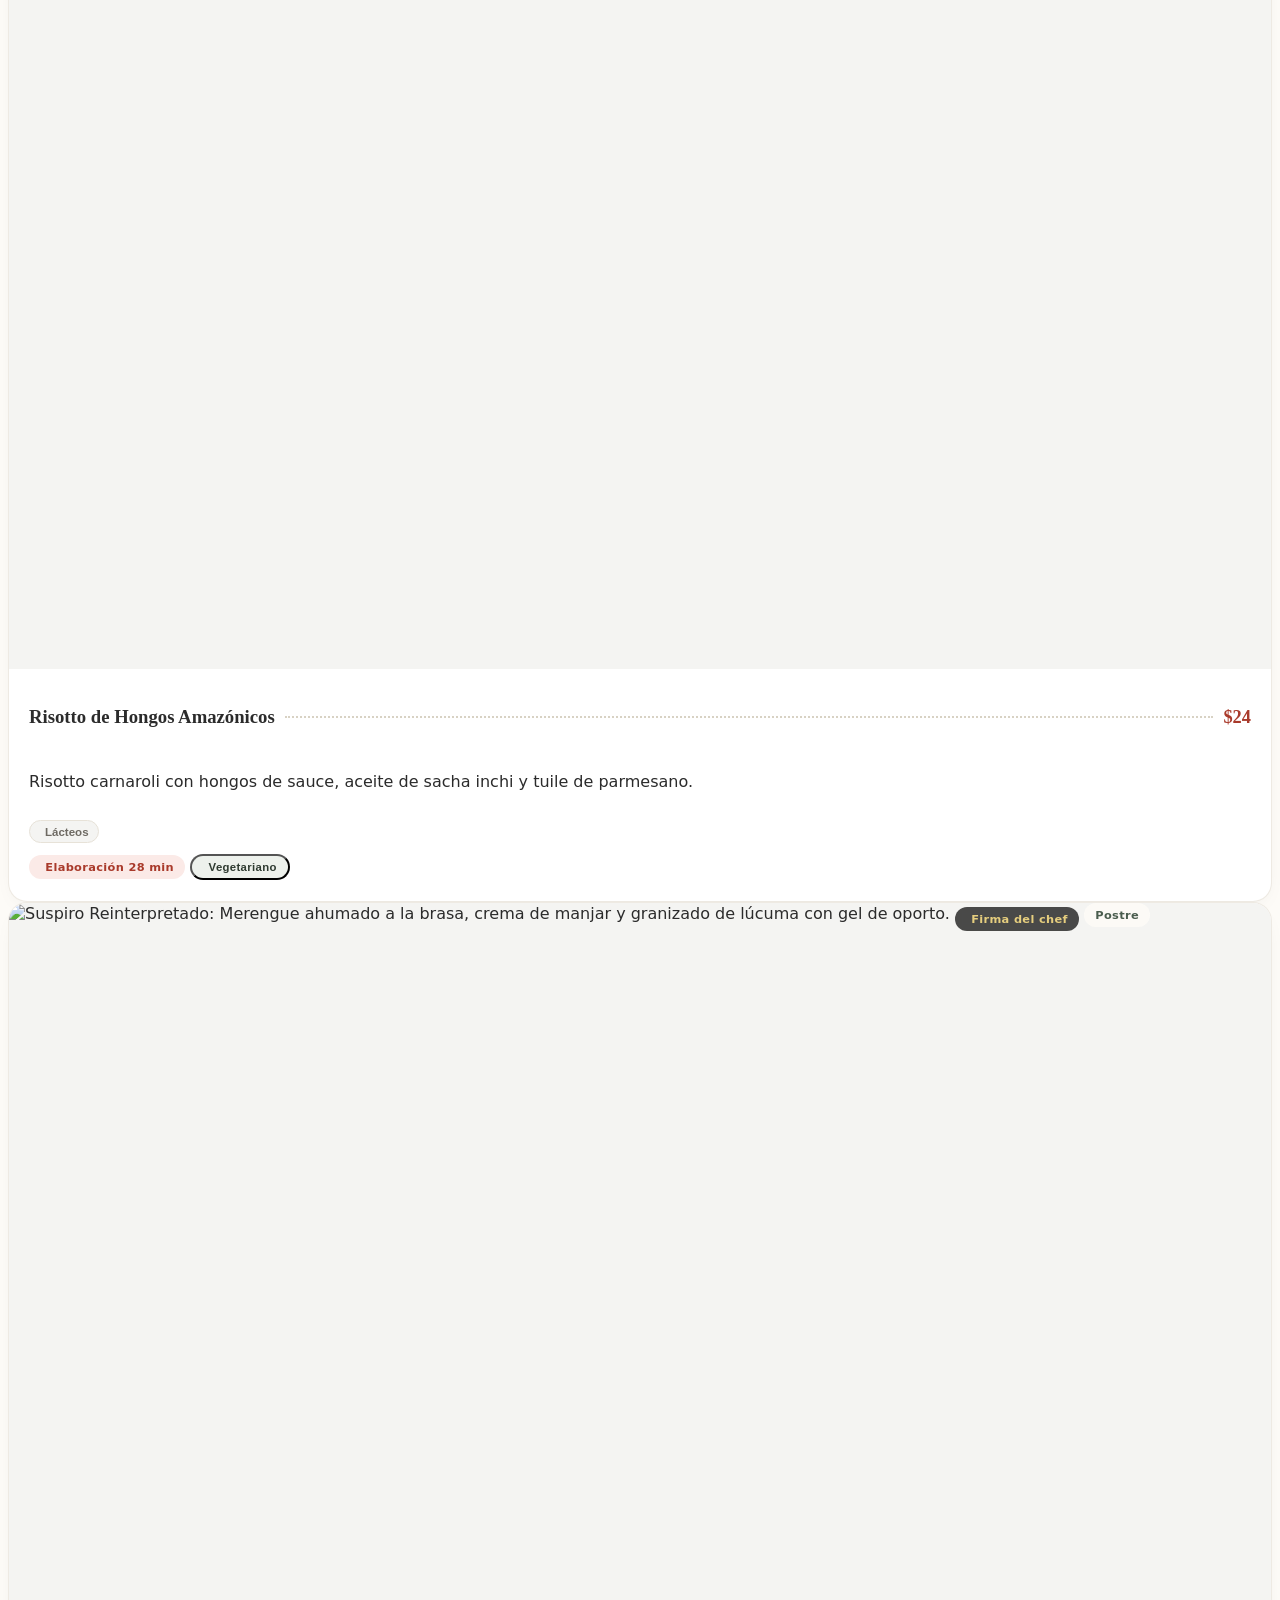
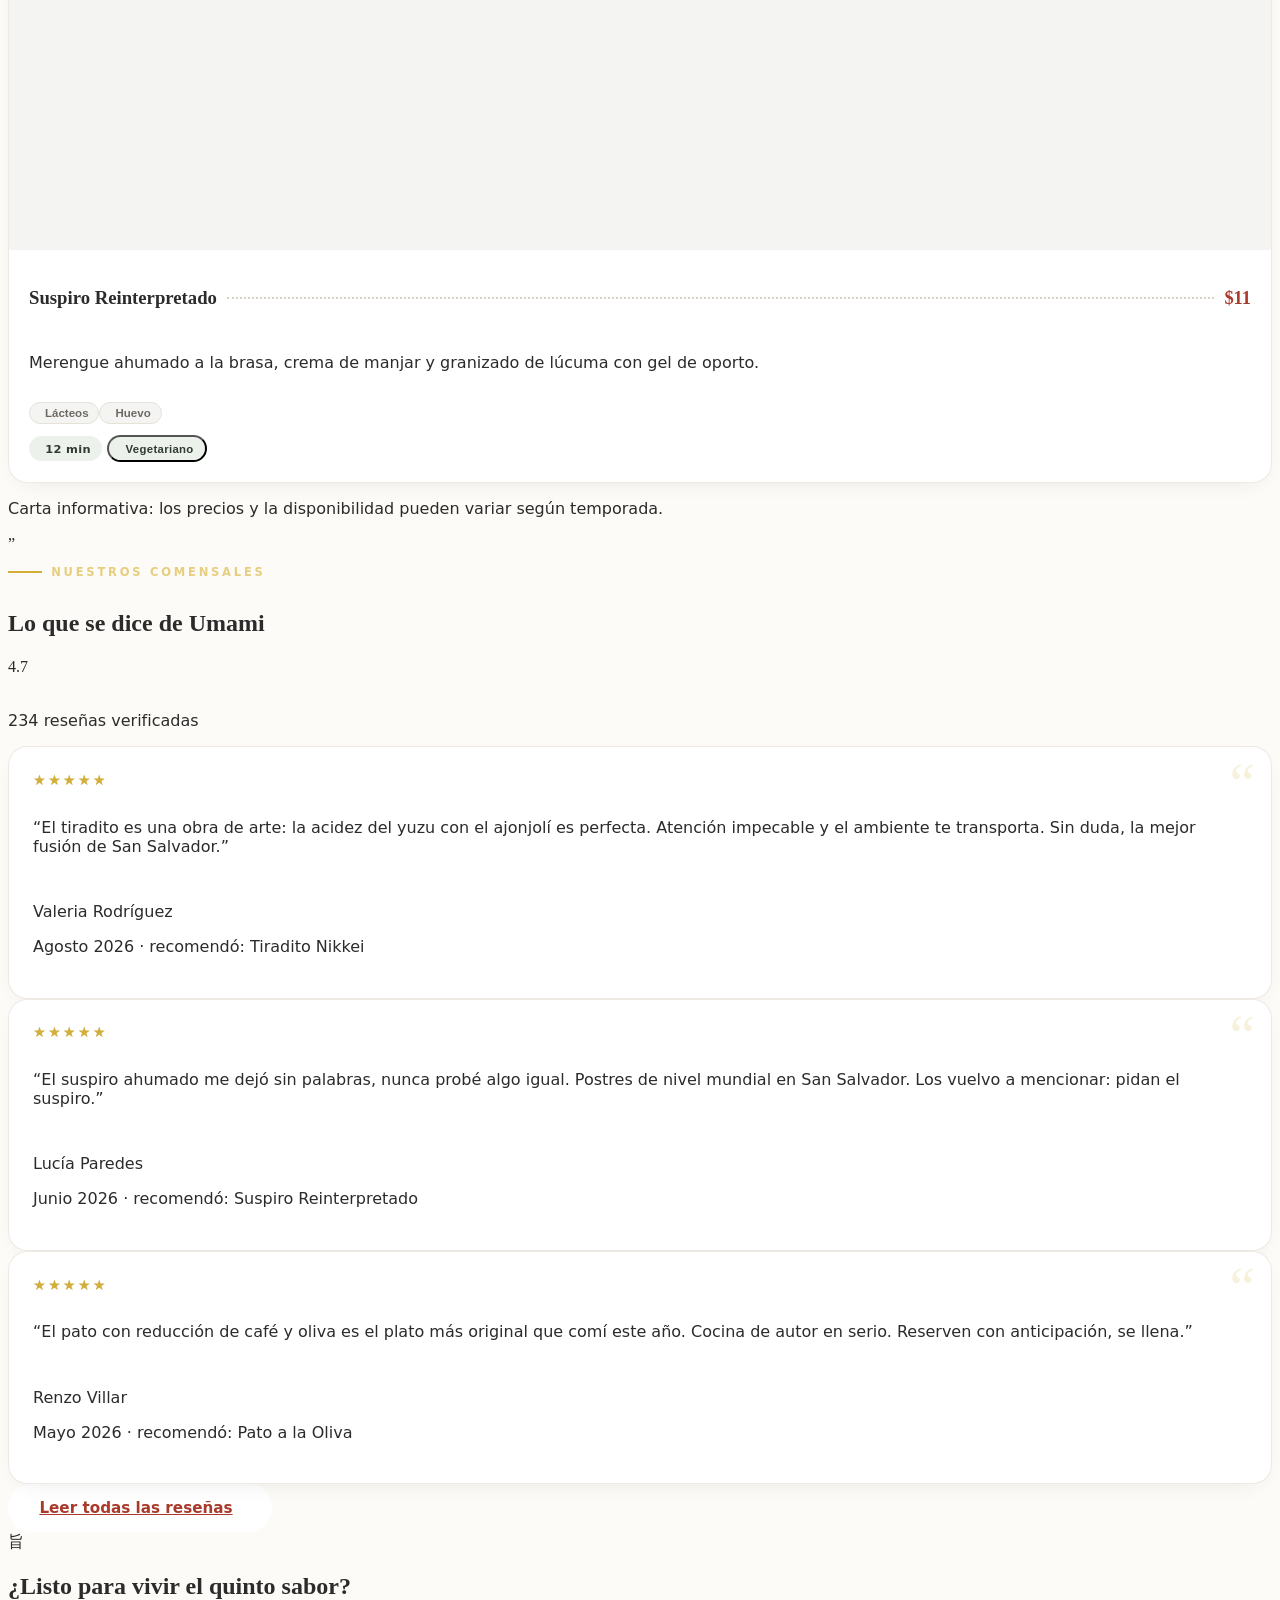
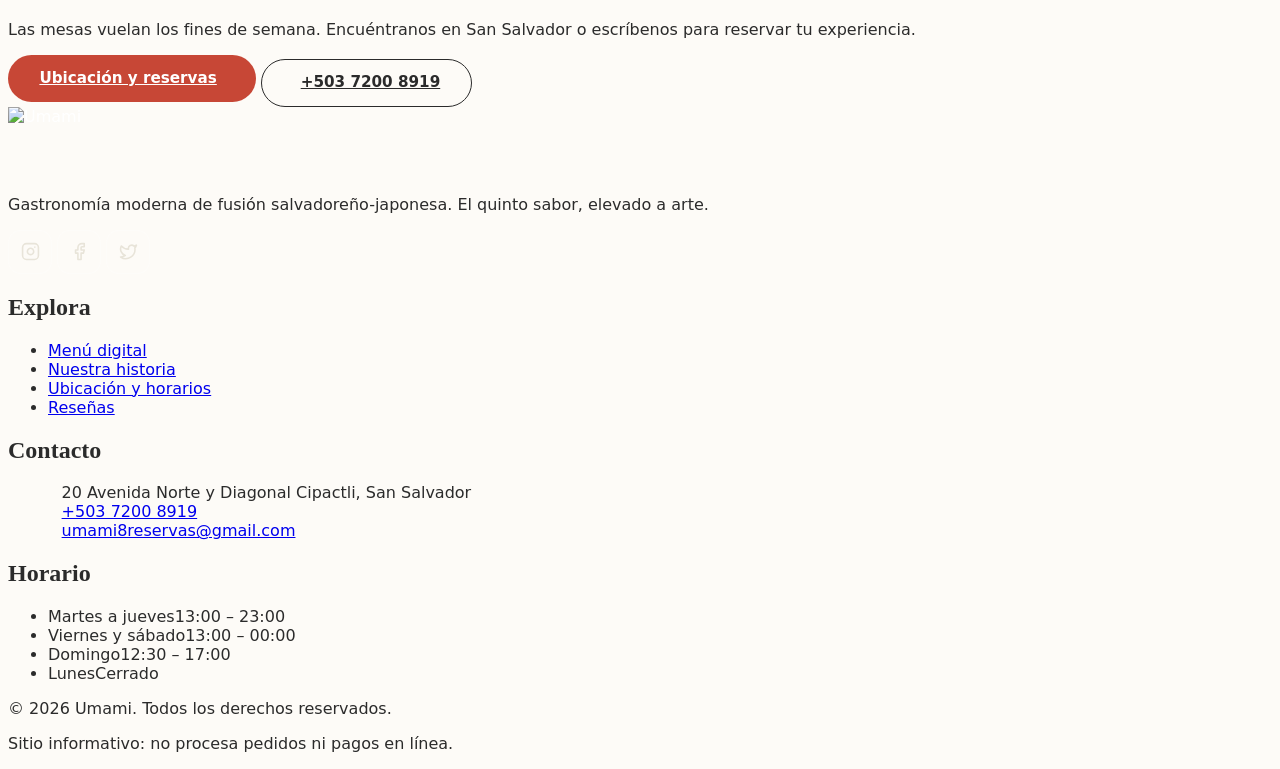
==== commit 5b39857d: "Remove comments from index.html Removed comments for various sections in index.html to clean up the " ====
--- a/index.html
+++ b/index.html
@@ -35,7 +35,6 @@
 </head>
 <body class="bg-crema text-carbon font-sans antialiased intro-activo">
 
-  <!-- ═══════════ INTRO LOADER (video de carga) ═══════════ -->
   <div id="intro-loader" class="intro-loader" role="presentation">
     <video id="intro-video" class="intro-video" autoplay muted playsinline preload="auto">
       <source src="assets/video/intro.mp4" type="video/mp4">
@@ -45,7 +44,6 @@
 
   <a class="skip-link" href="#contenido">Saltar al contenido principal</a>
 
-  <!-- ═══════════ HEADER / NAVBAR (en Flask: partial compartido en base.html) ═══════════ -->
   <header id="site-header">
     <nav class="max-w-7xl mx-auto flex items-center justify-between gap-4 px-4 sm:px-6 lg:px-8 h-16 lg:h-20" aria-label="Navegación principal">
       <a href="index.html" class="brand" aria-label="Umami — Inicio">
@@ -65,7 +63,6 @@
     </nav>
   </header>
 
-  <!-- ═══════════ MENÚ MÓVIL (overlay) ═══════════ -->
   <div id="mobile-menu" class="mobile-menu" role="dialog" aria-modal="true" aria-label="Menú de navegación" inert>
     <div class="mobile-menu-backdrop"></div>
     <div class="mobile-menu-panel">
@@ -93,7 +90,6 @@
 
   <main id="contenido">
 
-    <!-- ═══════════ HERO ═══════════ -->
     <section class="relative min-h-[92vh] flex items-center overflow-hidden" aria-labelledby="titulo-hero">
       <img src="assets/img/hero.jpg" alt="Lomo Saltado Umami, plato insignia de la casa: medallones de lomo wagyu con papas suflé sobre una salsa oscura de soya." class="hero-img absolute inset-0 w-full h-full object-cover" width="1376" height="768">
       <div class="absolute inset-0 bg-gradient-to-r from-carbon/85 via-carbon/60 to-carbon/25" aria-hidden="true"></div>
@@ -128,7 +124,6 @@
       </div>
     </section>
 
-    <!-- ═══════════ EXPERIENCIA (3 pilares) ═══════════ -->
     <section id="experiencia" class="py-20 lg:py-28 bg-crema" aria-labelledby="titulo-experiencia">
       <div class="max-w-7xl mx-auto px-4 sm:px-6 lg:px-8">
         <div class="max-w-2xl mx-auto text-center mb-14">
@@ -161,7 +156,6 @@
       </div>
     </section>
 
-    <!-- ═══════════ PLATO INSIGNIA ═══════════ -->
     <section class="py-20 lg:py-28 bg-crema-sand" aria-labelledby="titulo-insignia">
       <div class="max-w-7xl mx-auto px-4 sm:px-6 lg:px-8 grid lg:grid-cols-2 gap-12 lg:gap-16 items-center">
         <div class="reveal vitrina aspect-[4/3] shadow-2xl">
@@ -188,7 +182,6 @@
       </div>
     </section>
 
-    <!-- ═══════════ DESTACADOS DEL MENÚ ═══════════ -->
     <section class="py-20 lg:py-28 bg-crema" aria-labelledby="titulo-destacados">
       <div class="max-w-7xl mx-auto px-4 sm:px-6 lg:px-8">
         <div class="flex flex-wrap items-end justify-between gap-6 mb-12">
@@ -206,7 +199,6 @@
       </div>
     </section>
 
-    <!-- ═══════════ TESTIMONIOS ═══════════ -->
     <section class="py-20 lg:py-28 bg-oliva-ink text-white relative overflow-hidden" aria-labelledby="titulo-testimonios">
       <span class="absolute -left-10 top-6 font-display text-[16rem] leading-none text-white/[.05] select-none pointer-events-none" aria-hidden="true">”</span>
       <div class="relative max-w-7xl mx-auto px-4 sm:px-6 lg:px-8">
@@ -230,7 +222,6 @@
       </div>
     </section>
 
-    <!-- ═══════════ CTA RESERVA ═══════════ -->
     <section class="relative py-20 lg:py-24 text-carbon overflow-hidden bg-crema" aria-labelledby="titulo-cta" style="background-image:url('assets/img/fondo-hojas.png');background-size:cover;background-position:center;">
       <div class="absolute inset-0 pointer-events-none" style="background:rgba(253,251,247,.55)" aria-hidden="true"></div>
       <span class="absolute right-6 -bottom-8 font-display text-[12rem] leading-none text-carbon/10 select-none pointer-events-none" aria-hidden="true">旨</span>
@@ -245,7 +236,6 @@
     </section>
   </main>
 
-  <!-- ═══════════ FOOTER (en Flask: partial compartido en base.html) ═══════════ -->
   <footer class="bg-carbon text-[#E8E4D9]">
     <div class="max-w-7xl mx-auto px-4 sm:px-6 lg:px-8 py-10 grid gap-8 md:grid-cols-2 lg:grid-cols-4">
       <div>
@@ -271,7 +261,7 @@
         <ul class="space-y-3 text-sm text-[#B9B4A8]">
           <li class="dato-linea"><i data-lucide="map-pin" class="!text-terracota" aria-hidden="true"></i> 20 Avenida Norte y Diagonal Cipactli, San Salvador</li>
           <li class="dato-linea"><i data-lucide="phone" class="!text-terracota" aria-hidden="true"></i> <a href="tel:+50372008919" class="hover:text-dorado-light transition-colors duration-300">+503 7200 8919</a></li>
-          <li class="dato-linea"><i data-lucide="mail" class="!text-terracota" aria-hidden="true"></i> <a href="mailto:reservas@umami.sv" class="hover:text-dorado-light transition-colors duration-300">reservas@umami.sv</a></li>
+          <li class="dato-linea"><i data-lucide="mail" class="!text-terracota" aria-hidden="true"></i> <a href="mailto:umami8reservas@gmail.com" class="hover:text-dorado-light transition-colors duration-300">umami8reservas@gmail.com</a></li>
         </ul>
       </div>
       <div>
@@ -292,7 +282,6 @@
     </div>
   </footer>
 
-  <!-- ═══════════ BOTONES FLOTANTES (acciones rápidas) ═══════════ -->
   <div class="fab-acciones" aria-label="Acciones rápidas">
     <a href="menu.html" class="fab-btn fab-menu" aria-label="Consultar menú">
       <i data-lucide="utensils" aria-hidden="true"></i>
--- a/assets/css/styles.css
+++ b/assets/css/styles.css
@@ -0,0 +1,696 @@
+/* ============================================================
+   UMAMI — Sistema de diseño
+   Paleta WCAG AA · Tipografía editorial · Componentes reutilizables
+   ============================================================ */
+
+:root {
+  --terracota: #E05A47;
+  --terracota-dark: #C74736;   /* CTA / texto sobre claro: 4.7:1 sobre crema */
+  --terracota-deep: #A93A2B;
+  --terracota-soft: #FBEAE7;
+  --oliva: #4A5D4E;
+  --oliva-dark: #38473B;
+  --oliva-ink: #2F3B31;
+  --oliva-soft: #EDF1EC;
+  --dorado: #D4AF37;
+  --dorado-light: #E6CE7E;
+  --crema: #FDFBF7;
+  --sand: #F4F4F2;
+  --carbon: #2B2B2B;
+  --carbon-soft: #555555;
+  --carbon-mute: #6E6A63;
+  --linea: #E7E2D8;
+  --estrella-vacia: #D8D2C4;
+}
+
+/* ---------- Base ---------- */
+html { scroll-behavior: smooth; }
+body { font-family: 'Plus Jakarta Sans', system-ui, -apple-system, sans-serif; color: var(--carbon); background: var(--crema); -webkit-font-smoothing: antialiased; }
+.font-display { font-family: 'Playfair Display', Georgia, serif; }
+::selection { background: var(--terracota-dark); color: #fff; }
+section[id], [id="contacto"], [id="reservas"] { scroll-margin-top: 5.5rem; }
+body.no-scroll { overflow: hidden; }
+
+:focus-visible { outline: 3px solid var(--terracota-dark); outline-offset: 2px; border-radius: 4px; }
+
+.skip-link {
+  position: fixed; top: -100px; left: 1rem; z-index: 100;
+  background: var(--carbon); color: #fff; font-weight: 600; font-size: .9rem;
+  padding: .75rem 1.25rem; border-radius: .6rem; transition: top .3s ease;
+}
+.skip-link:focus { top: 1rem; color: #fff; }
+
+.lucide { width: 22px; height: 22px; stroke-width: 2; }
+
+/* ---------- Header / Navbar ---------- */
+#site-header {
+  position: fixed; top: 0; left: 0; right: 0; z-index: 50;
+  transition: background-color .35s ease, box-shadow .35s ease, backdrop-filter .35s ease;
+}
+#site-header.scrolled {
+  background: rgba(253, 251, 247, .9);
+  -webkit-backdrop-filter: blur(14px); backdrop-filter: blur(14px);
+  box-shadow: 0 6px 26px -14px rgba(43, 43, 43, .25);
+}
+
+.brand { display: inline-flex; align-items: center; gap: .6rem; color: #fff; transition: color .3s ease; }
+#site-header.scrolled .brand { color: var(--carbon); }
+.brand-mark {
+  background: var(--terracota-dark); color: #fff; font-family: 'Playfair Display', serif;
+  font-size: .95rem; font-weight: 700; line-height: 1; padding: .34rem .42rem;
+  border-radius: .55rem; letter-spacing: .04em;
+}
+.brand-text { font-family: 'Playfair Display', serif; font-size: 1.45rem; font-weight: 600; letter-spacing: .2em; text-transform: uppercase; }
+.brand-logo { height: 48px; width: auto; display: block; transition: height .3s ease; }
+#site-header.scrolled .brand-logo { height: 44px; }
+@media (min-width: 1024px) { .brand-logo { height: 56px; } #site-header.scrolled .brand-logo { height: 50px; } }
+.brand-logo--footer { height: 72px; }
+
+.nav-link {
+  position: relative; color: #fff; font-weight: 500; font-size: .93rem;
+  padding: .5rem .2rem; transition: color .3s ease;
+}
+.nav-link::after {
+  content: ''; position: absolute; left: 0; right: 0; bottom: -2px; height: 2px;
+  background: var(--dorado); transform: scaleX(0); transform-origin: left; transition: transform .3s ease;
+}
+.nav-link:hover { color: var(--dorado-light); }
+.nav-link:hover::after, .nav-link[aria-current="page"]::after { transform: scaleX(1); }
+.nav-link[aria-current="page"] { color: #fff; }
+#site-header.scrolled .nav-link { color: var(--carbon-soft); }
+#site-header.scrolled .nav-link:hover, #site-header.scrolled .nav-link[aria-current="page"] { color: var(--terracota-dark); }
+
+.menu-toggle {
+  display: inline-flex; align-items: center; justify-content: center;
+  width: 44px; height: 44px; border-radius: .75rem; color: #fff;
+  background: rgba(255, 255, 255, .12); border: 1px solid rgba(255, 255, 255, .25);
+  transition: all .3s ease;
+}
+#site-header.scrolled .menu-toggle { color: var(--carbon); background: var(--sand); border-color: var(--linea); }
+.menu-toggle:hover { background: rgba(255, 255, 255, .22); }
+#site-header.scrolled .menu-toggle:hover { background: var(--linea); }
+
+/* ---------- Menú móvil (overlay deslizante) ---------- */
+.mobile-menu { position: fixed; inset: 0; z-index: 60; visibility: hidden; pointer-events: none; }
+.mobile-menu.open { visibility: visible; pointer-events: auto; }
+.mobile-menu-backdrop { position: absolute; inset: 0; background: rgba(43, 43, 43, .6); opacity: 0; transition: opacity .4s ease; }
+.mobile-menu.open .mobile-menu-backdrop { opacity: 1; }
+.mobile-menu-panel {
+  position: absolute; top: 0; right: 0; height: 100%; width: min(420px, 90vw);
+  background: var(--crema); transform: translateX(105%);
+  transition: transform .5s cubic-bezier(.22, 1, .36, 1);
+  display: flex; flex-direction: column; padding: 1.15rem 1.5rem 1.75rem;
+  overflow-y: auto; box-shadow: -24px 0 60px rgba(43, 43, 43, .3);
+}
+.mobile-menu.open .mobile-menu-panel { transform: translateX(0); }
+.m-link {
+  font-family: 'Playfair Display', serif; font-size: 1.5rem; color: var(--carbon);
+  display: flex; align-items: center; justify-content: space-between; gap: .75rem;
+  padding: .95rem .15rem; border-bottom: 1px solid var(--linea);
+  opacity: 0; transform: translateX(26px);
+  transition: opacity .45s ease, transform .45s ease, color .3s ease;
+}
+.mobile-menu.open .m-link { opacity: 1; transform: none; }
+.mobile-menu.open .m-link:nth-child(1) { transition-delay: .10s; }
+.mobile-menu.open .m-link:nth-child(2) { transition-delay: .16s; }
+.mobile-menu.open .m-link:nth-child(3) { transition-delay: .22s; }
+.mobile-menu.open .m-link:nth-child(4) { transition-delay: .28s; }
+.mobile-menu.open .m-link:nth-child(5) { transition-delay: .34s; }
+.m-link:hover, .m-link[aria-current="page"] { color: var(--terracota-dark); }
+.m-link .lucide { width: 18px; height: 18px; color: var(--dorado); }
+.m-link[aria-current="page"] .lucide { color: var(--terracota-dark); }
+
+/* ---------- Botones ---------- */
+.btn {
+  display: inline-flex; align-items: center; justify-content: center; gap: .5rem;
+  font-weight: 600; font-size: .95rem; line-height: 1; border-radius: 999px;
+  padding: .95rem 1.9rem; border: 1.5px solid transparent; cursor: pointer;
+  transition: all .3s ease; text-align: center;
+}
+.btn:active { transform: scale(.97); }
+.btn .lucide { width: 18px; height: 18px; }
+.btn-primary { background: var(--terracota-dark); color: #fff; }
+.btn-primary:hover { background: var(--terracota-deep); color: #fff; transform: translateY(-2px); box-shadow: 0 16px 30px -14px rgba(169, 58, 43, .6); }
+.btn-light { background: #fff; color: var(--terracota-deep); }
+.btn-light:hover { background: var(--terracota-soft); color: var(--terracota-deep); transform: translateY(-2px); box-shadow: 0 16px 30px -16px rgba(0, 0, 0, .45); }
+.btn-outline-light { border-color: rgba(255, 255, 255, .8); color: #fff; }
+.btn-outline-light:hover { background: rgba(255, 255, 255, .14); border-color: #fff; color: #fff; transform: translateY(-2px); }
+.btn-outline-dark { border-color: var(--carbon); color: var(--carbon); background: transparent; }
+.btn-outline-dark:hover { background: var(--carbon); color: var(--crema); transform: translateY(-2px); }
+.btn-sm { padding: .62rem 1.3rem; font-size: .875rem; }
+.btn:disabled, .btn.is-disabled {
+  opacity: .5; cursor: not-allowed; transform: none; box-shadow: none;
+}
+.btn:disabled:hover, .btn.is-disabled:hover { background: var(--terracota-dark); transform: none; box-shadow: none; }
+
+/* ---------- Tipografía de sección ---------- */
+.eyebrow {
+  display: inline-flex; align-items: center; gap: .6rem;
+  text-transform: uppercase; letter-spacing: .24em; font-size: .72rem;
+  font-weight: 700; color: var(--oliva);
+}
+.eyebrow::before { content: ''; width: 2.1rem; height: 2px; background: var(--dorado); flex: none; }
+.eyebrow.on-dark { color: var(--dorado-light); }
+
+/* ---------- Scroll reveal ---------- */
+.js .reveal { opacity: 0; transform: translateY(30px); transition: opacity .7s ease, transform .7s ease; }
+.js .reveal.revealed { opacity: 1; transform: none; }
+.js .reveal[data-delay="1"] { transition-delay: .12s; }
+.js .reveal[data-delay="2"] { transition-delay: .24s; }
+.js .reveal[data-delay="3"] { transition-delay: .36s; }
+
+/* ---------- Estrellas de calificación ---------- */
+.stars {
+  position: relative; display: inline-block; color: var(--estrella-vacia);
+  font-size: 1.1rem; line-height: 1; letter-spacing: .14em; white-space: nowrap;
+}
+.stars-fill {
+  position: absolute; top: 0; left: 0; height: 100%; overflow: hidden;
+  color: var(--dorado); white-space: nowrap; width: 0;
+}
+.stars-sm { font-size: .9rem; }
+
+/* ---------- Tarjetas de plato ---------- */
+.card {
+  background: #fff; border-radius: 1.2rem; overflow: hidden;
+  border: 1px solid rgba(231, 226, 216, .7);
+  box-shadow: 0 8px 26px -16px rgba(43, 43, 43, .18);
+  transition: transform .35s ease, box-shadow .35s ease;
+  display: flex; flex-direction: column;
+}
+.card:hover { transform: translateY(-6px); box-shadow: 0 26px 48px -20px rgba(43, 43, 43, .32); }
+.card-img-wrap { position: relative; aspect-ratio: 4 / 3; overflow: hidden; background: var(--sand); }
+.card-img-wrap img { width: 100%; height: 100%; object-fit: cover; transition: transform .6s ease; }
+.card:hover .card-img-wrap img { transform: scale(1.06); }
+.card-body { display: flex; flex-direction: column; gap: .6rem; padding: 1.15rem 1.25rem 1.3rem; flex: 1; }
+.card-body p { flex: 1; }
+
+.menu-leader { display: flex; align-items: baseline; gap: .65rem; }
+.menu-leader .dots { flex: 1; border-bottom: 2px dotted var(--estrella-vacia); transform: translateY(-5px); }
+.precio { font-family: 'Playfair Display', serif; font-weight: 700; color: var(--terracota-deep); font-size: 1.15rem; white-space: nowrap; }
+
+/* ---------- Badges ---------- */
+.badge {
+  display: inline-flex; align-items: center; gap: .32rem; white-space: nowrap;
+  font-size: .71rem; font-weight: 700; letter-spacing: .03em;
+  padding: .32rem .7rem; border-radius: 999px;
+}
+.badge .lucide { width: 13px; height: 13px; }
+.badge-chef { background: rgba(43, 43, 43, .85); color: var(--dorado-light); backdrop-filter: blur(4px); }
+.badge-cat { background: rgba(253, 251, 247, .94); color: var(--oliva); }
+.badge-tiempo { background: var(--oliva-soft); color: var(--oliva-ink); }
+.badge-tiempo.lento { background: var(--terracota-soft); color: var(--terracota-deep); }
+.alergeno {
+  display: inline-flex; align-items: center; gap: .32rem; white-space: nowrap;
+  font-size: .72rem; font-weight: 600; color: var(--carbon-mute);
+  background: var(--sand); border: 1px solid var(--linea);
+  padding: .26rem .62rem; border-radius: 999px;
+}
+.alergeno .lucide { width: 13px; height: 13px; color: var(--terracota-dark); }
+
+/* ---------- Filtros del menú ---------- */
+.filter-tab {
+  display: inline-flex; align-items: center; gap: .45rem; white-space: nowrap;
+  font-weight: 600; font-size: .9rem; color: var(--carbon-soft);
+  background: transparent; border: 1.5px solid var(--linea);
+  padding: .6rem 1.2rem; border-radius: 999px; cursor: pointer;
+  transition: all .3s ease;
+}
+.filter-tab .lucide { width: 16px; height: 16px; }
+.filter-tab:hover { border-color: var(--oliva); color: var(--oliva); }
+.filter-tab[aria-pressed="true"] { background: var(--oliva); border-color: var(--oliva); color: #fff; }
+.filter-tab[aria-pressed="true"]:hover { background: var(--oliva-dark); }
+
+.chip {
+  display: inline-flex; align-items: center; gap: .4rem; white-space: nowrap;
+  font-weight: 600; font-size: .82rem; color: var(--carbon-soft);
+  background: #fff; border: 1.5px solid var(--linea);
+  padding: .5rem 1rem; border-radius: 999px; cursor: pointer;
+  transition: all .3s ease;
+}
+.chip .lucide { width: 14px; height: 14px; }
+.chip:hover { border-color: var(--terracota-dark); color: var(--terracota-dark); }
+.chip[aria-pressed="true"] { background: var(--terracota-deep); border-color: var(--terracota-deep); color: #fff; }
+.chip[aria-pressed="true"] .lucide { color: var(--dorado-light); }
+
+.select-filtro {
+  appearance: none; -webkit-appearance: none;
+  font-weight: 600; font-size: .875rem; color: var(--carbon-soft);
+  background: #fff url("data:image/svg+xml,%3Csvg xmlns='http://www.w3.org/2000/svg' width='16' height='16' viewBox='0 0 24 24' fill='none' stroke='%234A5D4E' stroke-width='2' stroke-linecap='round' stroke-linejoin='round'%3E%3Cpath d='m6 9 6 6 6-6'/%3E%3C/svg%3E") no-repeat right .9rem center;
+  border: 1.5px solid var(--linea); border-radius: 999px;
+  padding: .6rem 2.6rem .6rem 1.1rem; cursor: pointer; transition: border-color .3s ease;
+}
+.select-filtro:hover { border-color: var(--oliva); }
+.select-filtro:focus-visible { outline-offset: 0; }
+
+.input-buscador { position: relative; flex: 1; min-width: 200px; }
+.input-buscador .lucide {
+  position: absolute; left: 1.05rem; top: 50%; transform: translateY(-50%);
+  width: 17px; height: 17px; color: var(--carbon-mute); pointer-events: none;
+}
+.input-buscador input {
+  width: 100%; font-size: .9rem; color: var(--carbon);
+  background: #fff; border: 1.5px solid var(--linea); border-radius: 999px;
+  padding: .62rem 1.1rem .62rem 2.6rem; transition: border-color .3s ease, box-shadow .3s ease;
+}
+.input-buscador input::placeholder { color: var(--carbon-mute); }
+.input-buscador input:focus { outline: none; border-color: var(--oliva); box-shadow: 0 0 0 3px rgba(74, 93, 78, .18); }
+
+/* ---------- Loader (spinner) ---------- */
+.loader-area { display: flex; flex-direction: column; align-items: center; gap: 1rem; padding: 4.5rem 1rem; }
+.spinner {
+  width: 46px; height: 46px; border-radius: 50%;
+  border: 3px solid var(--linea); border-top-color: var(--terracota-dark);
+  animation: spin .8s linear infinite;
+}
+.loader-area p { font-size: .9rem; font-weight: 500; color: var(--carbon-mute); letter-spacing: .06em; }
+@keyframes spin { to { transform: rotate(360deg); } }
+
+/* ---------- Skeleton shimmer (carga de imágenes) ---------- */
+.img-skeleton { position: relative; }
+.img-skeleton::after {
+  content: ''; position: absolute; inset: 0; transform: translateX(-100%);
+  background: linear-gradient(90deg, transparent, rgba(255, 255, 255, .55), transparent);
+  animation: shimmer 1.5s infinite;
+}
+@keyframes shimmer { to { transform: translateX(100%); } }
+
+/* ---------- Carrusel de reseñas ---------- */
+.carousel-track {
+  display: flex; gap: 1.4rem; overflow-x: auto;
+  scroll-snap-type: x mandatory; scroll-padding-left: 1px;
+  -webkit-overflow-scrolling: touch; scrollbar-width: none;
+}
+.carousel-track::-webkit-scrollbar { display: none; }
+.carousel-track > * { scroll-snap-align: start; flex: 0 0 min(360px, 86%); }
+.carousel-btn {
+  display: inline-flex; align-items: center; justify-content: center;
+  width: 46px; height: 46px; border-radius: 50%;
+  background: #fff; color: var(--oliva); border: 1.5px solid var(--linea);
+  cursor: pointer; transition: all .3s ease;
+}
+.carousel-btn:hover:not(:disabled) { background: var(--oliva); border-color: var(--oliva); color: #fff; transform: translateY(-2px); }
+.carousel-btn:disabled { opacity: .5; cursor: not-allowed; }
+
+.resena-card {
+  background: #fff; border-radius: 1.2rem; padding: 1.6rem 1.5rem;
+  border: 1px solid rgba(231, 226, 216, .7);
+  box-shadow: 0 8px 26px -16px rgba(43, 43, 43, .18);
+  display: flex; flex-direction: column; gap: .9rem;
+}
+
+/* ---------- Héroe de página interior ---------- */
+.page-hero {
+  position: relative; overflow: hidden; color: #fff;
+  background: linear-gradient(130deg, var(--oliva-ink) 0%, var(--oliva) 58%, #5C7261 100%);
+}
+.page-hero .kanji-agua {
+  position: absolute; right: -1.5rem; bottom: -3.2rem;
+  font-family: 'Playfair Display', serif; font-size: 13rem; line-height: 1;
+  color: rgba(255, 255, 255, .06); user-select: none; pointer-events: none;
+}
+.hero-img { animation: kenburns 18s ease-in-out infinite alternate; }
+@keyframes kenburns { from { transform: scale(1); } to { transform: scale(1.08); } }
+
+/* ---------- Tabla de horarios ---------- */
+.horario-tabla { width: 100%; border-collapse: collapse; }
+.horario-tabla th, .horario-tabla td { padding: .85rem 1rem; text-align: left; }
+.horario-tabla tbody tr { border-top: 1px solid var(--linea); transition: background .3s ease; }
+.horario-tabla tbody tr:hover { background: var(--oliva-soft); }
+.horario-tabla tr.hoy { background: var(--oliva-soft); }
+.horario-tabla tr.hoy td:first-child { position: relative; }
+.horario-tabla tr.hoy .marca-hoy {
+  display: inline-flex; align-items: center; gap: .3rem; margin-left: .55rem;
+  font-size: .66rem; font-weight: 700; letter-spacing: .08em; text-transform: uppercase;
+  background: var(--oliva); color: #fff; padding: .18rem .5rem; border-radius: 999px;
+}
+.estado-badge {
+  display: inline-flex; align-items: center; gap: .45rem; font-weight: 700; font-size: .85rem;
+  padding: .55rem 1.05rem; border-radius: 999px;
+}
+.estado-badge .punto { width: 9px; height: 9px; border-radius: 50%; background: currentColor; animation: pulso 2s ease infinite; }
+.estado-badge.abierto { background: var(--oliva-soft); color: var(--oliva-ink); }
+.estado-badge.cerrado { background: var(--terracota-soft); color: var(--terracota-deep); }
+@keyframes pulso { 0%, 100% { opacity: 1; } 50% { opacity: .35; } }
+
+/* ---------- Varios ---------- */
+.icono-circulo {
+  display: inline-flex; align-items: center; justify-content: center;
+  width: 3.4rem; height: 3.4rem; border-radius: 1rem; flex: none;
+  background: var(--terracota-soft); color: var(--terracota-dark);
+  transition: all .3s ease;
+}
+.icono-circulo.verde { background: var(--oliva-soft); color: var(--oliva-ink); }
+.icono-circulo.dorado { background: rgba(212, 175, 55, .16); color: #8A6D1C; }
+.icono-circulo .icono-img { width: 1.7rem; height: 1.7rem; object-fit: contain; display: block; }
+
+/* ---------- Intro loader (video de carga) ---------- */
+.intro-loader {
+  position: fixed; inset: 0; z-index: 9999;
+  background: #14140f;
+  display: flex; align-items: center; justify-content: center;
+  transition: opacity .6s ease, visibility .6s ease;
+}
+.intro-loader.oculto { opacity: 0; visibility: hidden; pointer-events: none; }
+.intro-loader .intro-video { width: 100%; height: 100%; object-fit: cover; background: #14140f; }
+.intro-skip {
+  position: absolute; right: 1.25rem; bottom: 1.25rem; z-index: 2;
+  padding: .55rem 1.2rem; border-radius: 999px;
+  background: rgba(0, 0, 0, .45); color: #fff;
+  border: 1px solid rgba(255, 255, 255, .35);
+  font-size: .8rem; letter-spacing: .05em; cursor: pointer;
+  backdrop-filter: blur(4px); transition: background .3s ease;
+}
+.intro-skip:hover { background: rgba(0, 0, 0, .72); }
+html.intro-activo, body.intro-activo { overflow: hidden; }
+/* Ya visto en esta sesión: no mostrar ni bloquear el scroll */
+html.intro-omitir #intro-loader { display: none !important; }
+html.intro-omitir body.intro-activo { overflow: auto; }
+@media (max-width: 640px) {
+  .intro-skip { right: .9rem; bottom: .9rem; padding: .5rem 1rem; font-size: .75rem; }
+}
+@supports (height: 100dvh) {
+  .intro-loader { height: 100dvh; }
+}
+
+.socio-link {
+  display: inline-flex; align-items: center; justify-content: center;
+  width: 42px; height: 42px; border-radius: .8rem;
+  background: rgba(255, 255, 255, .1); color: #E8E4D9;
+  border: 1px solid rgba(255, 255, 255, .18); transition: all .3s ease;
+}
+.socio-link:hover { background: var(--terracota-dark); border-color: var(--terracota-dark); color: #fff; transform: translateY(-3px); }
+.socio-link .lucide { width: 19px; height: 19px; }
+
+.dato-linea { display: flex; align-items: flex-start; gap: .85rem; }
+.dato-linea .lucide { width: 19px; height: 19px; color: var(--terracota-dark); flex: none; margin-top: .15rem; }
+
+.barra-dist {
+  height: .5rem; border-radius: 999px; background: var(--linea); overflow: hidden;
+}
+.barra-dist span { display: block; height: 100%; border-radius: 999px; background: var(--dorado); transition: width 1s ease; }
+
+.vitrina { position: relative; overflow: hidden; border-radius: 1.2rem; }
+.vitrina img { width: 100%; height: 100%; object-fit: cover; transition: transform .7s ease; }
+.vitrina:hover img { transform: scale(1.05); }
+
+/* ---------- Reduced motion ---------- */
+@media (prefers-reduced-motion: reduce) {
+  html { scroll-behavior: auto; }
+  .js .reveal { opacity: 1; transform: none; transition: none; }
+  .hero-img, .estado-badge .punto, .img-skeleton::after { animation: none; }
+  .card, .card-img-wrap img, .btn, .vitrina img, .carousel-btn, .socio-link, .m-link { transition: none; }
+}
+
+/* ============================================================
+   REFINAMIENTOS DE DISEÑO — acento dorado editorial (sutil)
+   ============================================================ */
+body { text-rendering: optimizeLegibility; }
+
+/* Marco dorado fino en imágenes destacadas (vitrina) */
+.vitrina::after {
+  content: ''; position: absolute; inset: 0; border-radius: inherit;
+  box-shadow: inset 0 0 0 1px rgba(212, 175, 55, .35);
+  pointer-events: none; z-index: 2;
+}
+
+/* Tarjetas: filo dorado que se revela al pasar el cursor */
+.card { position: relative; }
+.card::before {
+  content: ''; position: absolute; top: 0; left: 0; right: 0; height: 3px;
+  background: linear-gradient(90deg, var(--dorado), var(--dorado-light));
+  transform: scaleX(0); transform-origin: left;
+  transition: transform .45s cubic-bezier(.22, 1, .36, 1); z-index: 3;
+}
+.card:hover::before { transform: scaleX(1); }
+
+/* Círculos de icono: anillo sutil y leve elevación al pasar por la tarjeta */
+.icono-circulo { box-shadow: inset 0 0 0 1px rgba(43, 43, 43, .05); }
+.group:hover .icono-circulo,
+article:hover .icono-circulo {
+  box-shadow: inset 0 0 0 1px rgba(212, 175, 55, .45), 0 12px 24px -14px rgba(43, 43, 43, .35);
+}
+
+/* Botón primario: rim dorado sutil al pasar el cursor */
+.btn-primary:hover {
+  box-shadow: 0 16px 30px -14px rgba(169, 58, 43, .6), 0 0 0 1px rgba(212, 175, 55, .4);
+}
+
+/* Reseñas: comilla dorada decorativa muy tenue */
+.resena-card { position: relative; }
+.resena-card::before {
+  content: '\201C'; position: absolute; top: .4rem; right: 1rem;
+  font-family: 'Playfair Display', serif; font-size: 3.6rem; line-height: 1;
+  color: rgba(212, 175, 55, .18); pointer-events: none;
+}
+
+/* Precio con guion dorado editorial */
+.precio { position: relative; }
+
+/* Enlaces de detalle (footer/contacto): transición suave al dorado */
+.dato-linea a { transition: color .3s ease; }
+
+/* Respeta la preferencia de menos movimiento */
+@media (prefers-reduced-motion: reduce) {
+  .card::before { transition: none; }
+}
+
+/* ============================================================
+   AJUSTES SOLICITADOS — tarjetas de pilares con imagen,
+   etiquetas de plato interactivas y nota de ambiente
+   ============================================================ */
+
+/* Tarjetas de pilares (iconos sustituidos por fotografías) */
+.pilar-card {
+  background: #fff; border-radius: 1.2rem; overflow: hidden;
+  border: 1px solid rgba(231, 226, 216, .7);
+  box-shadow: 0 8px 26px -16px rgba(43, 43, 43, .18);
+  transition: transform .35s ease, box-shadow .35s ease;
+  display: flex; flex-direction: column; position: relative;
+}
+.pilar-card::before {
+  content: ''; position: absolute; top: 0; left: 0; right: 0; height: 3px;
+  background: linear-gradient(90deg, var(--dorado), var(--dorado-light));
+  transform: scaleX(0); transform-origin: left; z-index: 3;
+  transition: transform .45s cubic-bezier(.22, 1, .36, 1);
+}
+.pilar-card:hover { transform: translateY(-6px); box-shadow: 0 26px 48px -20px rgba(43, 43, 43, .32); }
+.pilar-card:hover::before { transform: scaleX(1); }
+.pilar-img { position: relative; aspect-ratio: 16 / 10; overflow: hidden; background: var(--sand); }
+.pilar-img img { width: 100%; height: 100%; object-fit: cover; transition: transform .6s ease; }
+.pilar-card:hover .pilar-img img { transform: scale(1.06); }
+.pilar-img::after {
+  content: ''; position: absolute; inset: 0;
+  box-shadow: inset 0 0 0 1px rgba(212, 175, 55, .25);
+  pointer-events: none;
+}
+.pilar-body { padding: 1.35rem 1.5rem 1.6rem; flex: 1; display: flex; flex-direction: column; }
+
+/* Nota de ambiente que ocupa el espacio libre de la galería */
+.ambiente-nota {
+  display: flex; flex-direction: column; justify-content: center;
+  background: var(--oliva-soft);
+  border: 1px solid var(--linea);
+  border-radius: 1.2rem;
+  padding: 2rem 2.25rem;
+}
+
+/* Etiquetas de plato clicables (filtran la carta) */
+.alergeno-btn { cursor: pointer; }
+.alergeno-btn:hover { border-color: var(--terracota-dark); color: var(--terracota-dark); background: var(--terracota-soft); }
+.alergeno-btn[aria-pressed="true"] { background: var(--terracota-deep); border-color: var(--terracota-deep); color: #fff; }
+.alergeno-btn[aria-pressed="true"] .lucide { color: var(--dorado-light); }
+
+.etiqueta-btn { cursor: pointer; transition: all .3s ease; }
+.etiqueta-btn:hover { filter: brightness(.96); box-shadow: 0 6px 14px -8px rgba(47, 59, 49, .5); }
+.etiqueta-btn[aria-pressed="true"] { background: var(--oliva); color: #fff; }
+.etiqueta-btn[aria-pressed="true"] .lucide { color: var(--dorado-light); }
+
+/* Chip del filtro de etiqueta activo */
+.chip-activo { background: var(--oliva); border-color: var(--oliva); color: #fff; }
+.chip-activo:hover { background: var(--oliva-dark); border-color: var(--oliva-dark); color: #fff; }
+.chip-activo .lucide { color: var(--dorado-light); }
+
+/* Pestañas de categoría: realce sutil del estado activo */
+.filter-tab[aria-pressed="true"] { box-shadow: 0 12px 22px -14px rgba(74, 93, 78, .7); }
+
+/* ============================================================
+   BOTONES FLOTANTES — acciones rápidas (reservar / consultar menú)
+   Estilo tipo "FAB" fijo, inspirado en el botón flotante de contacto
+   ============================================================ */
+.fab-acciones {
+  position: fixed; right: 1.4rem; bottom: 1.4rem; z-index: 70;
+  display: flex; flex-direction: column; align-items: flex-end; gap: .75rem;
+}
+.fab-btn {
+  display: inline-flex; align-items: center; gap: .6rem;
+  padding: .85rem 1.35rem; border-radius: 999px;
+  font-weight: 700; font-size: .9rem; line-height: 1; color: #fff;
+  box-shadow: 0 12px 28px -8px rgba(43, 43, 43, .5);
+  transition: transform .3s ease, box-shadow .3s ease, background-color .3s ease;
+  animation: fab-aparece .5s cubic-bezier(.22, 1, .36, 1) both;
+}
+.fab-btn:nth-child(2) { animation-delay: .08s; }
+.fab-btn .lucide { width: 20px; height: 20px; flex: none; }
+.fab-btn .fab-texto { white-space: nowrap; }
+.fab-btn:hover {
+  color: #fff; transform: translateY(-3px);
+  box-shadow: 0 18px 34px -10px rgba(43, 43, 43, .6);
+}
+.fab-reservar { background: var(--terracota-dark); }
+.fab-reservar:hover { background: var(--terracota-deep); }
+.fab-menu { background: var(--oliva); }
+.fab-menu:hover { background: var(--oliva-dark); }
+
+@keyframes fab-aparece {
+  from { opacity: 0; transform: translateY(18px) scale(.9); }
+  to { opacity: 1; transform: none; }
+}
+
+/* En móvil: botones circulares (solo icono) para no tapar el contenido */
+@media (max-width: 640px) {
+  .fab-acciones { right: 1rem; bottom: 1rem; gap: .65rem; }
+  .fab-btn { padding: 0; width: 54px; height: 54px; justify-content: center; }
+  .fab-btn .lucide { width: 23px; height: 23px; }
+  .fab-btn .fab-texto {
+    position: absolute; width: 1px; height: 1px; padding: 0; margin: -1px;
+    overflow: hidden; clip: rect(0, 0, 0, 0); white-space: nowrap; border: 0;
+  }
+}
+
+@media (prefers-reduced-motion: reduce) {
+  .fab-btn { animation: none; transition: none; }
+}
+
+/* ============================================================
+   NUEVO — Equipo (chef y trabajadores) + Login/Reseñas con cuenta
+   ============================================================ */
+
+/* ---------- Tarjetas de equipo ---------- */
+.equipo-card {
+  background: #fff; border-radius: 1.2rem; overflow: hidden;
+  border: 1px solid rgba(231, 226, 216, .7);
+  box-shadow: 0 8px 26px -16px rgba(43, 43, 43, .18);
+  transition: transform .35s ease, box-shadow .35s ease;
+  display: flex; flex-direction: column; position: relative;
+}
+.equipo-card::before {
+  content: ''; position: absolute; top: 0; left: 0; right: 0; height: 3px;
+  background: linear-gradient(90deg, var(--dorado), var(--dorado-light));
+  transform: scaleX(0); transform-origin: left; z-index: 3;
+  transition: transform .45s cubic-bezier(.22, 1, .36, 1);
+}
+.equipo-card:hover { transform: translateY(-6px); box-shadow: 0 26px 48px -20px rgba(43, 43, 43, .32); }
+.equipo-card:hover::before { transform: scaleX(1); }
+.equipo-img { position: relative; aspect-ratio: 16 / 10; overflow: hidden; background: var(--sand); }
+.equipo-img img { width: 100%; height: 100%; object-fit: cover; transition: transform .6s ease; }
+.equipo-card:hover .equipo-img img { transform: scale(1.05); }
+.equipo-img::after {
+  content: ''; position: absolute; inset: 0;
+  box-shadow: inset 0 0 0 1px rgba(212, 175, 55, .25);
+  pointer-events: none;
+}
+.equipo-body { padding: 1.35rem 1.5rem 1.6rem; flex: 1; display: flex; flex-direction: column; }
+.equipo-rol {
+  margin-top: .3rem; font-size: .78rem; font-weight: 700; letter-spacing: .08em;
+  text-transform: uppercase; color: var(--terracota-dark);
+}
+
+/* ---------- Estado de sesión + formulario de reseña ---------- */
+.resena-gate {
+  background: #fff; border: 1px solid var(--linea); border-radius: 1.4rem;
+  padding: 2.25rem; box-shadow: 0 10px 30px -18px rgba(43, 43, 43, .22);
+}
+.sesion-chip {
+  display: inline-flex; align-items: center; gap: .55rem;
+  background: var(--oliva-soft); color: var(--oliva-ink);
+  border-radius: 999px; padding: .5rem 1rem; font-weight: 700; font-size: .85rem;
+}
+.sesion-chip .avatar {
+  width: 28px; height: 28px; border-radius: 50%; flex: none;
+  display: inline-flex; align-items: center; justify-content: center;
+  background: var(--oliva); color: #fff; font-size: .8rem; font-weight: 700;
+}
+.form-campo { display: flex; flex-direction: column; gap: .45rem; }
+.form-campo label { font-size: .82rem; font-weight: 700; color: var(--carbon-soft); letter-spacing: .02em; }
+.form-control {
+  width: 100%; font-size: .92rem; color: var(--carbon); font-family: inherit;
+  background: #fff; border: 1.5px solid var(--linea); border-radius: .9rem;
+  padding: .72rem 1rem; transition: border-color .3s ease, box-shadow .3s ease;
+}
+.form-control::placeholder { color: var(--carbon-mute); }
+.form-control:focus { outline: none; border-color: var(--oliva); box-shadow: 0 0 0 3px rgba(74, 93, 78, .18); }
+textarea.form-control { resize: vertical; min-height: 7rem; }
+
+/* Selector de estrellas (input) */
+.estrellas-input { display: inline-flex; flex-direction: row-reverse; gap: .25rem; }
+.estrellas-input input { position: absolute; opacity: 0; width: 1px; height: 1px; }
+.estrellas-input label {
+  font-size: 1.9rem; line-height: 1; color: var(--estrella-vacia); cursor: pointer;
+  transition: color .15s ease; margin: 0;
+}
+.estrellas-input label:hover,
+.estrellas-input label:hover ~ label,
+.estrellas-input input:checked ~ label { color: var(--dorado); }
+.estrellas-input input:focus-visible + label { outline: 3px solid var(--terracota-dark); outline-offset: 2px; border-radius: 4px; }
+
+.form-aviso {
+  font-size: .85rem; font-weight: 600; border-radius: .8rem; padding: .7rem 1rem;
+}
+.form-aviso.error { background: var(--terracota-soft); color: var(--terracota-deep); }
+.form-aviso.ok { background: var(--oliva-soft); color: var(--oliva-ink); }
+
+.resena-propia {
+  position: relative;
+}
+.resena-propia::after {
+  content: 'Tu reseña'; position: absolute; top: 1rem; left: 1.5rem;
+  font-size: .64rem; font-weight: 700; letter-spacing: .08em; text-transform: uppercase;
+  background: var(--dorado); color: #2B2B2B; padding: .18rem .5rem; border-radius: 999px;
+}
+
+/* ---------- Modal de autenticación (login / registro) ---------- */
+.auth-modal { position: fixed; inset: 0; z-index: 80; visibility: hidden; pointer-events: none; }
+.auth-modal.open { visibility: visible; pointer-events: auto; }
+.auth-backdrop {
+  position: absolute; inset: 0; opacity: 0; transition: opacity .4s ease;
+  background:
+    linear-gradient(rgba(20, 20, 15, .72), rgba(20, 20, 15, .82)),
+    url('../img/login-mesa.jpg') center / cover no-repeat;
+}
+.auth-modal.open .auth-backdrop { opacity: 1; }
+.auth-card {
+  position: absolute; top: 50%; left: 50%; width: min(440px, 92vw);
+  transform: translate(-50%, -46%) scale(.96); opacity: 0;
+  transition: transform .45s cubic-bezier(.22, 1, .36, 1), opacity .45s ease;
+  background: rgba(253, 251, 247, .97);
+  -webkit-backdrop-filter: blur(6px); backdrop-filter: blur(6px);
+  border: 1px solid rgba(212, 175, 55, .35);
+  border-radius: 1.4rem; padding: 2rem 1.9rem 2.1rem;
+  box-shadow: 0 40px 80px -30px rgba(0, 0, 0, .7);
+  max-height: 92vh; overflow-y: auto;
+}
+.auth-modal.open .auth-card { transform: translate(-50%, -50%) scale(1); opacity: 1; }
+.auth-logo { height: 68px; width: auto; display: block; margin: 0 auto .6rem; }
+.auth-cerrar {
+  position: absolute; top: .9rem; right: .9rem;
+  width: 38px; height: 38px; border-radius: 50%; cursor: pointer;
+  display: inline-flex; align-items: center; justify-content: center;
+  background: var(--sand); color: var(--carbon); border: 1px solid var(--linea);
+  transition: all .3s ease;
+}
+.auth-cerrar:hover { background: var(--linea); }
+.auth-tabs { display: flex; gap: .5rem; background: var(--sand); border-radius: 999px; padding: .3rem; margin: 1.1rem 0 1.4rem; }
+.auth-tab {
+  flex: 1; text-align: center; font-weight: 700; font-size: .88rem; cursor: pointer;
+  padding: .6rem 1rem; border-radius: 999px; color: var(--carbon-soft);
+  border: none; background: transparent; transition: all .3s ease;
+}
+.auth-tab[aria-selected="true"] { background: var(--terracota-dark); color: #fff; box-shadow: 0 8px 18px -10px rgba(169, 58, 43, .7); }
+.auth-form { display: none; flex-direction: column; gap: 1rem; }
+.auth-form.activo { display: flex; }
+
+@media (prefers-reduced-motion: reduce) {
+  .auth-card, .auth-backdrop { transition: none; }
+  .equipo-card, .equipo-img img { transition: none; }
+}
